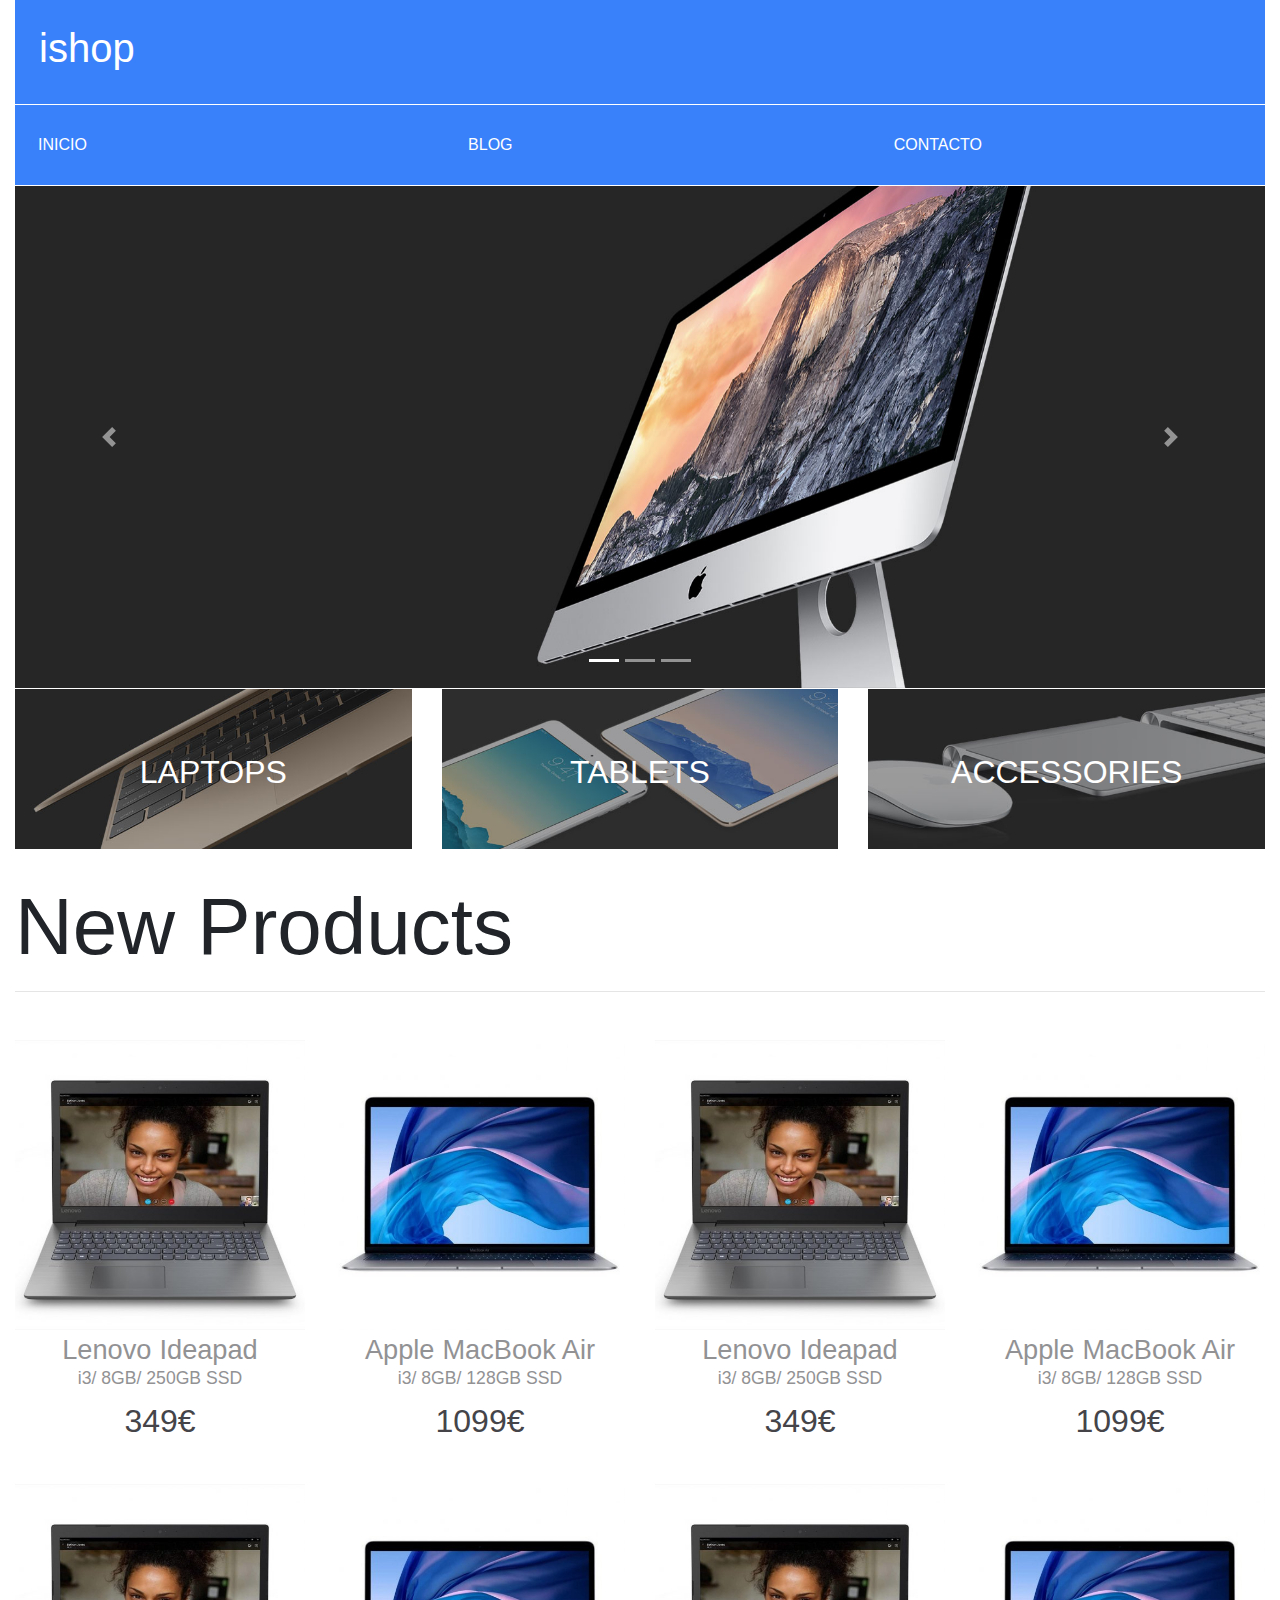
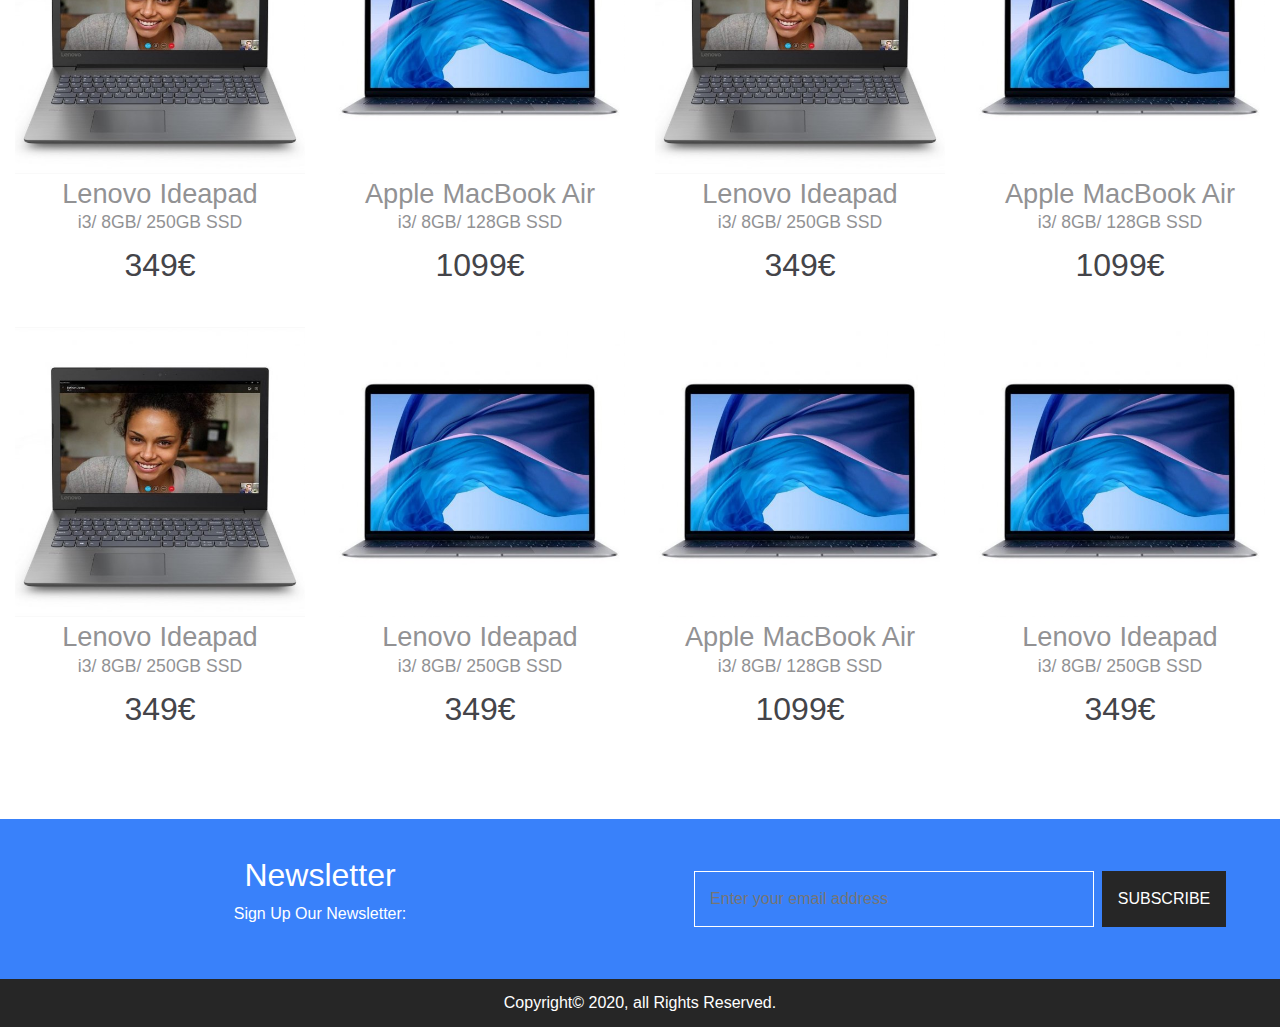
==== index.html @ cce48dfa "Añadiendo enlaces a la barra de navegación" ====
<!DOCTYPE html>
<html lang="en">
<head>
    <meta charset="UTF-8">
    <meta name="viewport" content="width=device-width, initial-scale=1.0">
    <title>Tienda Pc</title>

    <!-- CSS -->
    <link rel="stylesheet" href="css/style.css">
    <link rel="stylesheet" href="https://stackpath.bootstrapcdn.com/bootstrap/4.4.1/css/bootstrap.min.css" integrity="sha384-Vkoo8x4CGsO3+Hhxv8T/Q5PaXtkKtu6ug5TOeNV6gBiFeWPGFN9MuhOf23Q9Ifjh" crossorigin="anonymous">
</head>
<body>

      <!-- Cabecera -->
      <header class="container-fluid">

        <!-- Barra de navegación versión móvil-->
        <nav class="navbar navbar-dark bg-dark d-md-none">
          <button class="navbar-toggler" type="button" data-toggle="collapse" data-target="#navbarNavAltMarkup" aria-controls="navbarNavAltMarkup" aria-expanded="false" aria-label="Toggle navigation">
            <span class="navbar-toggler-icon"></span>
          </button>
          <div class="collapse navbar-collapse" id="navbarNavAltMarkup">
            <div class="navbar-nav">
              <a class="nav-item nav-link nav-enlaces active" href="index.html">INICIO <span class="sr-only">(current)</span></a>
              <a class="nav-item nav-link nav-enlaces" href="blog.html">BLOG</a>
              <a class="nav-item nav-link nav-enlaces" href="contacto.html">CONTACTO</a>
            </div>
          </div>
      </nav>
      <!-- Fin barra de navegación version móvil-->


      <div class="container-cabecera">
        <h1 class="txt-encabezado">ishop</h1>
      </div>

      <!-- <nav class="navbar navbar-light bg-light d-sm-none d-md-block d-lg-block"></nav> -->

      <!-- Barra de navegación -->
      <div class="container-fluid container-navEscritorio"> 
        
        <nav class="navbar-expand-md">  
          <div class="collapse navbar-collapse" id="navbarNav">
            <div class="navbar-nav container-nav-enlaces">
              <a class="nav-item nav-link nav-enlaces active" href="index.html">INICIO <span class="sr-only">(current)</span></a>
              <a class="nav-item nav-link nav-enlaces" href="blog.html">BLOG</a>
              <a class="nav-item nav-link nav-enlaces" href="contacto.html">CONTACTO</a>
            </div>
          </div>
        </nav>
           
      </div>
      <!-- Fin barra de navegación -->


      <!-- Slider -->
      <div id="carouselExampleIndicators" class="carousel slide slider" data-ride="carousel">
        <ol class="carousel-indicators">
          <li data-target="#carouselExampleIndicators" data-slide-to="0" class="active"></li>
          <li data-target="#carouselExampleIndicators" data-slide-to="1"></li>
          <li data-target="#carouselExampleIndicators" data-slide-to="2"></li>
        </ol>
        <div class="carousel-inner">
          <div class="carousel-item active">
            <img src="img/slider01.jpg" class="d-block w-100" alt="...">
          </div>
          <div class="carousel-item">
            <img src="img/slider02.jpg" class="d-block w-100" alt="...">
          </div>
          <div class="carousel-item">
            <img src="img/slider03.jpg" class="d-block w-100" alt="...">
          </div>
        </div>
        <a class="carousel-control-prev" href="#carouselExampleIndicators" role="button" data-slide="prev">
          <span class="carousel-control-prev-icon" aria-hidden="true"></span>
          <span class="sr-only">Previous</span>
        </a>
        <a class="carousel-control-next" href="#carouselExampleIndicators" role="button" data-slide="next">
          <span class="carousel-control-next-icon" aria-hidden="true"></span>
          <span class="sr-only">Next</span>
        </a>
      </div>
      <!-- Fin Slider -->

      </header>
      <!-- Fin cabecera -->
      

      <!-- Menú productos -->
      <section class="container-fluid">

        <div class="row">
          <div class="col-lg-4  slider centrar-txt">
            <img src="img/img_laptops.jpg" class="d-block w-100" alt="Laptops">
            <h2 class="menu-superior">LAPTOPS</h2>
          </div>
          <div class="col-lg-4 slider centrar-txt">
            <img src="img/img_tablets.jpg" class="d-block w-100" alt="Laptops">
            <h2 class="menu-superior">TABLETS</h2>
          </div>
          <div class="col-lg-4 slider centrar-txt">
            <img src="img/img_accessories.jpg" class="d-block w-100" alt="Laptops">
            <h2 class="menu-superior">ACCESSORIES</h2>
          </div>  
        </div>

      </section>
      <!-- Fin menú productos -->


      <!-- Cards de productos -->
      <section class="container-fluid">
        <h2 class="txt-seccion-productos">New Products</h2>
        <hr>
        
        <div id="productos" class="row"></div>
      
      </section>
      <!-- Fin cards de productos -->


      <!-- Newsletter -->
      <div class="container-fluid">
        <div class="row container-newsletter">
          <div class="col-md-6 txt-newsletter">
            <h2>Newsletter</h2>
            <p>Sign Up Our Newsletter:</p>
          </div>
          <div class="col-md-6 form-newsletter">
            <input class="input-newsletter" type="email" placeholder="   Enter your email address">
            <button class="btn-newsletter">SUBSCRIBE</button>
          </div>
        </div>
      </div>
      <!-- Fin newsletter -->


      <!-- Footer -->
      <div class="container-fluid">
        <div class="row container-footer">
          <span>Copyright© 2020, all Rights Reserved.</span>
        </div>
      </div>
      <!-- Fin footer -->


      

    <!-- JavaScript -->
    <script src="js/index.js"></script>

    <!-- Bootstrap -->
    <script src="https://code.jquery.com/jquery-3.4.1.slim.min.js" integrity="sha384-J6qa4849blE2+poT4WnyKhv5vZF5SrPo0iEjwBvKU7imGFAV0wwj1yYfoRSJoZ+n" crossorigin="anonymous"></script>
    <script src="https://cdn.jsdelivr.net/npm/popper.js@1.16.0/dist/umd/popper.min.js" integrity="sha384-Q6E9RHvbIyZFJoft+2mJbHaEWldlvI9IOYy5n3zV9zzTtmI3UksdQRVvoxMfooAo" crossorigin="anonymous"></script>
    <script src="https://stackpath.bootstrapcdn.com/bootstrap/4.4.1/js/bootstrap.min.js" integrity="sha384-wfSDF2E50Y2D1uUdj0O3uMBJnjuUD4Ih7YwaYd1iqfktj0Uod8GCExl3Og8ifwB6" crossorigin="anonymous"></script>
  

</body>
</html>
---- css/style.css ----
/* Estrellas de valoración */
/* .contenedor-star {
    display: flex;
    flex-wrap: wrap;
    width: 250px;
    height: 50px;
}

.imgStar {
    width: 50px;
    height: 50px;
} */
/* Fin estrellas de valoración */


/**********************************************************/
/**********************************************************/
/**********************************************************/
/**********************************************************/

/* Cabecera */
.container-cabecera {
    background-color: rgb(57,129,250);
    padding: 1.5rem;
}

.txt-encabezado {
    color: rgb(255, 255, 255);
}


.slider {
    margin-top: 0.10rem;
    background-size: cover;
    background-position: center;
}
/* Fin cabecera */


/* Barra navegación versión NO móvil */
.container-navEscritorio {
    display: flex;
    align-items: center;
    background-color: rgb(57,129,250);
    height: 5rem;
    margin-top: 0.05rem; 
}

.container-nav-enlaces {
    display: flex;
    justify-content: space-between;
    width: 60rem;
    
}

.nav-enlaces {
    color: rgb(255, 255, 255);
}

.nav-enlaces:hover {
    color:rgb(38,38,38);
}


/* Menu superior de productos */
.centrar-txt {
    display: flex;
    flex-direction: column;
    align-items: center;
}
.menu-superior {
    margin-top: -6rem;
    color: rgb(255, 255, 255);
    font-size: 2rem;
}

.menu-superior:hover {
    cursor: pointer;
}
/* Menu superior de productos */


/* Card producto */
.txt-seccion-productos {
    margin-top: 5rem;
    font-size: 5rem;
}
.container-producto {
    display: flex;
    flex-direction: column;
    flex-wrap: wrap;
    margin-top: 2rem;
    padding-bottom: 1rem;
}

.contenedor-info {
    display: flex;
    flex-direction: column;
    flex-wrap: wrap;
}

.contenedorMarca {
    display: flex;
    justify-content: center;
    flex-wrap: wrap;
    color: rgb(146,146,148);
    font-size: 1.7rem;
    height: 2.2rem;
}

.contenedorProcesador {
    display: flex;
    justify-content: center;
    color: rgb(146,146,148);
    flex-wrap: wrap;
    font-size: 1.1rem;
    height: 2rem;
}  

.marca {
    margin-right: 0.5rem;
}

.precio {
    display: flex;
    justify-content: center;
    color: rgb(68, 68, 73);
    font-size: 2rem;
    height: 1.4rem;
}
/* Fin card producto */


/* Newsletter */
.container-newsletter {
    display: flex;
    margin-top: 5rem;
    align-items: center;
    color: rgb(255, 255, 255);
    background-color: rgb(57,129,250);
    height: 10rem;
}

.txt-newsletter {
    display: flex;
    flex-direction: column;
    align-items: center;
}

.form-newsletter {
    display: flex;
    justify-content: center;
}

.input-newsletter {
    border-style: none;
    border: 1px solid rgb(255, 255, 255);
    background-color: rgb(57,129,250);
    width: 25rem;
}

.btn-newsletter {
    border-style: none;
    background-color: rgb(38,38,38);
    color: rgb(255, 255, 255);
    padding: 1rem;
    margin-left: 0.5rem;
}
/* Fin newsletter */


/* Footer */
.container-footer {
    display: flex;
    justify-content: center;
    align-items: center;
    background-color: rgb(38,38,38);
    color: rgb(255, 255, 255);
    height: 3rem;
}
/* Fin footer */


/*********************************************/
/*********************************************/
            /* PÁGINA BLOG */
/*********************************************/
/*********************************************/

/* Cards entradas de blog */
.card-entrada {
    display: flex;
    flex-direction: column;
    padding-top: 2rem;
    padding-bottom: 1rem;
    margin-top: 4rem;
    align-items: center;

}

.card-entrada:hover, .container-producto:hover{
    border: 1px solid rgb(146,146,148);
    box-shadow: 3px 3px 5px 6px rgb(146,146,148);
    cursor: pointer;
}  
/* Fin cards entradas de blog */


.txt-seccion-entrada {
    margin-top: 5rem;
    font-size: 5rem;
}

.linea-entrada {
    height: 0.15rem;
    width: 10rem;
    background-color: rgb(57,129,250);
}

.info-entrada {
    display: flex;
    flex-direction: column;
    align-items: center;
}

.titulo-entrada {
    font-size: xx-large;
}

.fecha-entrada {
    color: rgb(57,129,250);
}

.descripcion-entrada {
    text-align: justify;
}

.enlace-entrada {
    color: rgb(141, 43, 18);
}



/*********************************************/
/*********************************************/
            /* PÁGINA CONTACTO */
/*********************************************/
/*********************************************/

/* Formulario */
.titulo-form {
    color: rgb(255, 255, 255);
}

.container-form {
    display: flex;
    justify-content: center;
}
.formulario-entrada {
    display: flex;
    flex-direction: column;
    justify-content: center;
    margin-top: 5rem;
    background-color: rgb(38,38,38);
    padding: 4rem;Fin formulario
}

.fname {
    height: 4rem;
}

.flastname {
    height: 4rem;
    margin-top: 1rem;
    margin-bottom: 1rem;
}

.femail {
    height: 4rem;
}

.fcom {
    height: 12rem;
    margin-top: 1rem;
    margin-bottom: 1rem;
}

.btn-enviar {
    height: 4rem;
}

.btn-enviar:hover {
    color: rgb(57,129,250);
}

/* Fin formulario */
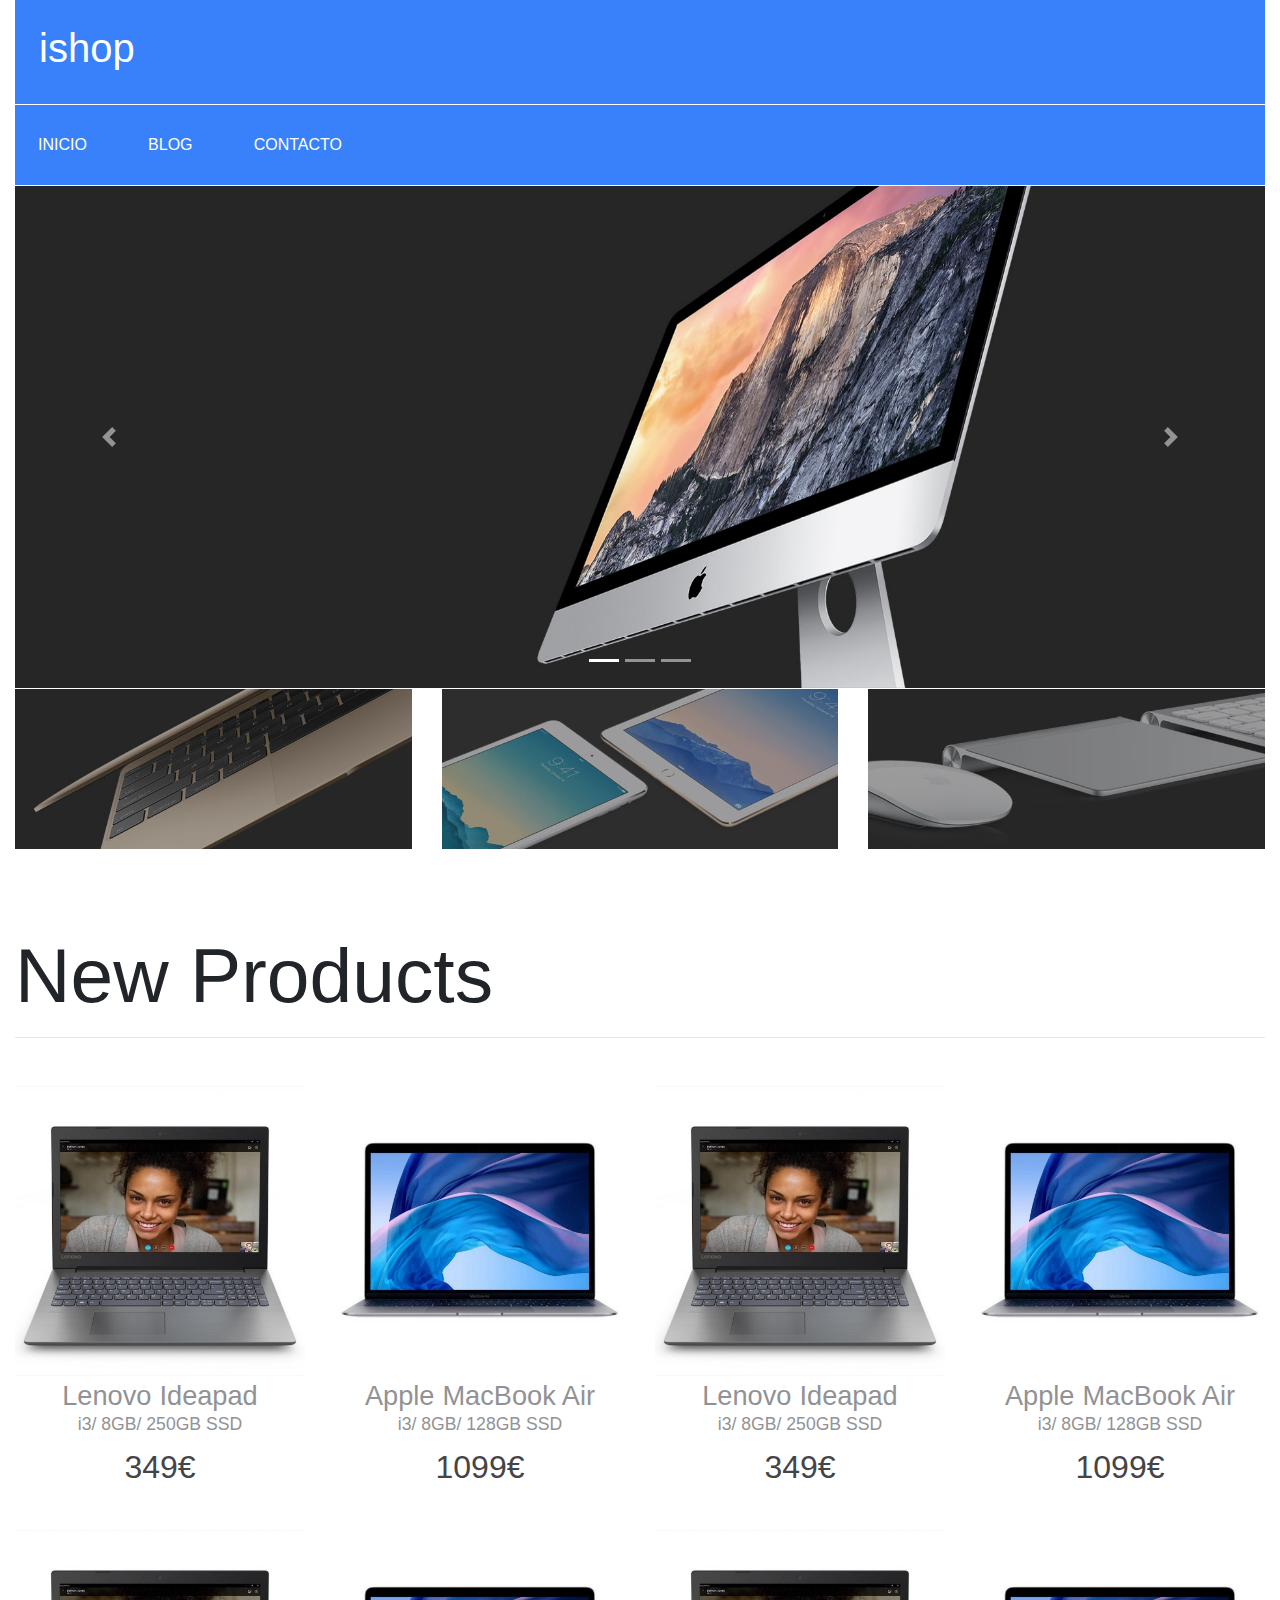
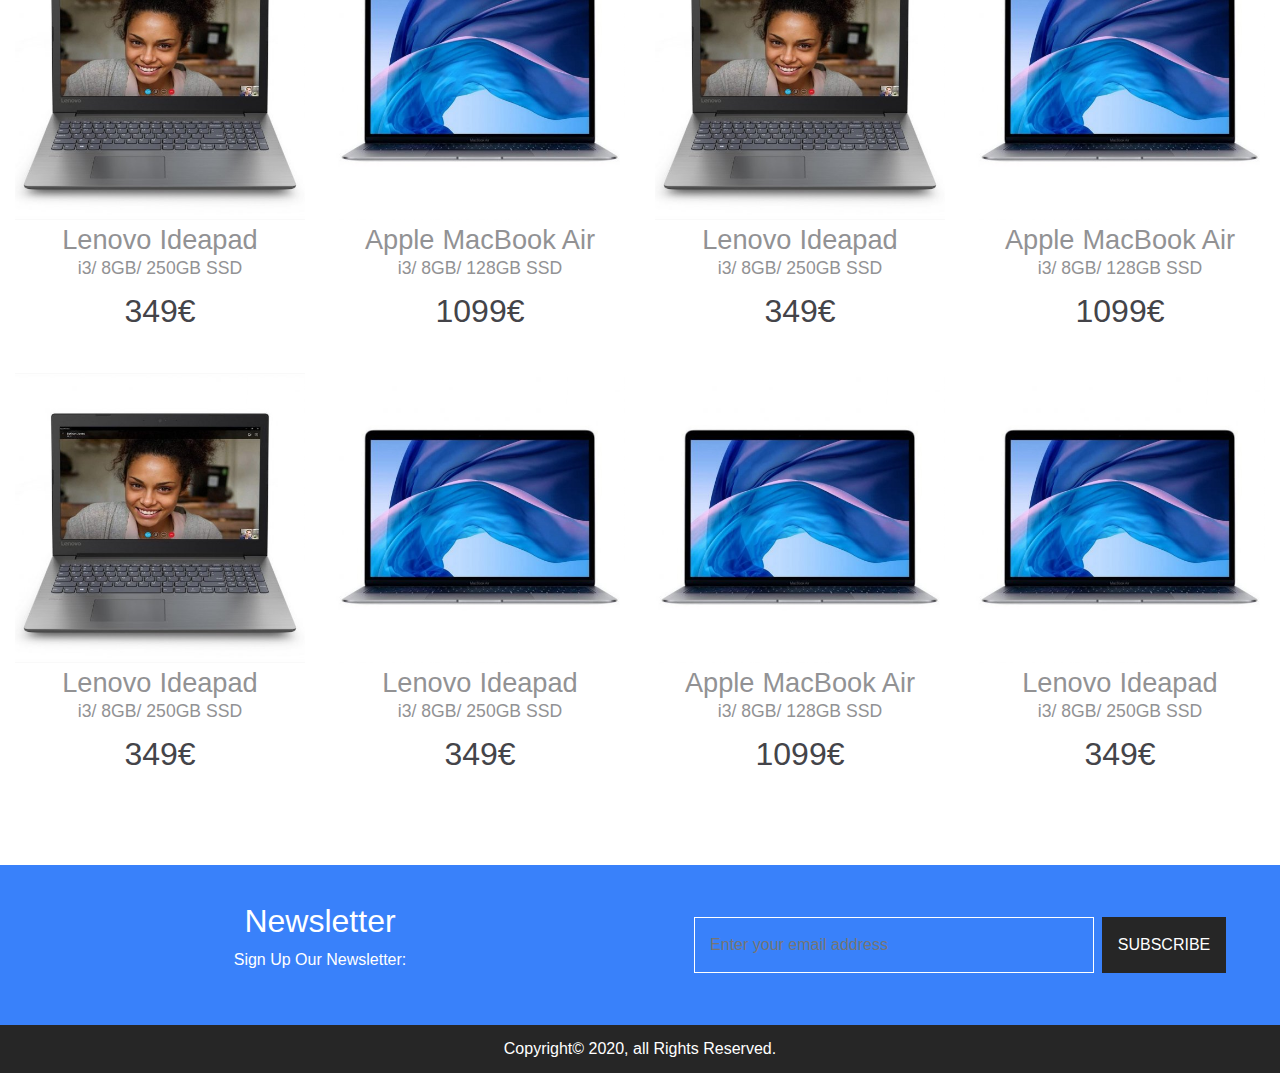
==== commit e4257d2d: "Generando sistema de puntuación por estrellaPuntuación productos, eliminados archivos de pruebas" ====
--- a/index.html
+++ b/index.html
@@ -6,8 +6,9 @@
     <title>Tienda Pc</title>
 
     <!-- CSS -->
-    <link rel="stylesheet" href="css/style.css">
     <link rel="stylesheet" href="https://stackpath.bootstrapcdn.com/bootstrap/4.4.1/css/bootstrap.min.css" integrity="sha384-Vkoo8x4CGsO3+Hhxv8T/Q5PaXtkKtu6ug5TOeNV6gBiFeWPGFN9MuhOf23Q9Ifjh" crossorigin="anonymous">
+    <link rel="stylesheet" href="css/style.css">  
+
 </head>
 <body>
 
@@ -92,15 +93,15 @@
         <div class="row">
           <div class="col-lg-4  slider centrar-txt">
             <img src="img/img_laptops.jpg" class="d-block w-100" alt="Laptops">
-            <h2 class="menu-superior">LAPTOPS</h2>
+            <!-- <h2 class="menu-superior">LAPTOPS</h2> -->
           </div>
           <div class="col-lg-4 slider centrar-txt">
             <img src="img/img_tablets.jpg" class="d-block w-100" alt="Laptops">
-            <h2 class="menu-superior">TABLETS</h2>
+            <!-- <h2 class="menu-superior">TABLETS</h2> -->
           </div>
           <div class="col-lg-4 slider centrar-txt">
             <img src="img/img_accessories.jpg" class="d-block w-100" alt="Laptops">
-            <h2 class="menu-superior">ACCESSORIES</h2>
+            <!-- <h2 class="menu-superior">ACCESSORIES</h2> -->
           </div>  
         </div>
 
--- a/css/style.css
+++ b/css/style.css
@@ -38,6 +38,8 @@
 
 
 /* Barra navegación versión NO móvil */
+.nav-fixed{position:fixed;}
+
 .container-navEscritorio {
     display: flex;
     align-items: center;
@@ -49,8 +51,8 @@
 .container-nav-enlaces {
     display: flex;
     justify-content: space-between;
-    width: 60rem;
-    
+    height: 100%;
+    width: 20rem; 
 }
 
 .nav-enlaces {
@@ -83,7 +85,7 @@
 /* Card producto */
 .txt-seccion-productos {
     margin-top: 5rem;
-    font-size: 5rem;
+    font-size: 6vw;
 }
 .container-producto {
     display: flex;
@@ -179,6 +181,46 @@
     height: 3rem;
 }
 /* Fin footer */
+
+
+/*Estrellas valoración*/
+#form {
+    width: 250px;
+    margin: 0 auto;
+    height: 50px;
+  }
+  
+  #form p {
+    text-align: center;
+  }
+  
+  #form label {
+    font-size: 20px;
+  }
+  
+  input[type="radio"] {
+    display: none;
+  }
+  
+  label {
+    color: grey;
+  }
+  
+  .clasificacion {
+    direction: rtl;
+    unicode-bidi: bidi-override;
+  }
+  
+  label:hover,
+  label:hover ~ label {
+    color: orange;
+  }
+  
+  input[type="radio"]:checked ~ label {
+    color: orange;
+  }
+
+/*Fin estrellas valoración*/
 
 
 /*********************************************/
@@ -208,7 +250,7 @@
 
 .txt-seccion-entrada {
     margin-top: 5rem;
-    font-size: 5rem;
+    font-size: 6vw;
 }
 
 .linea-entrada {
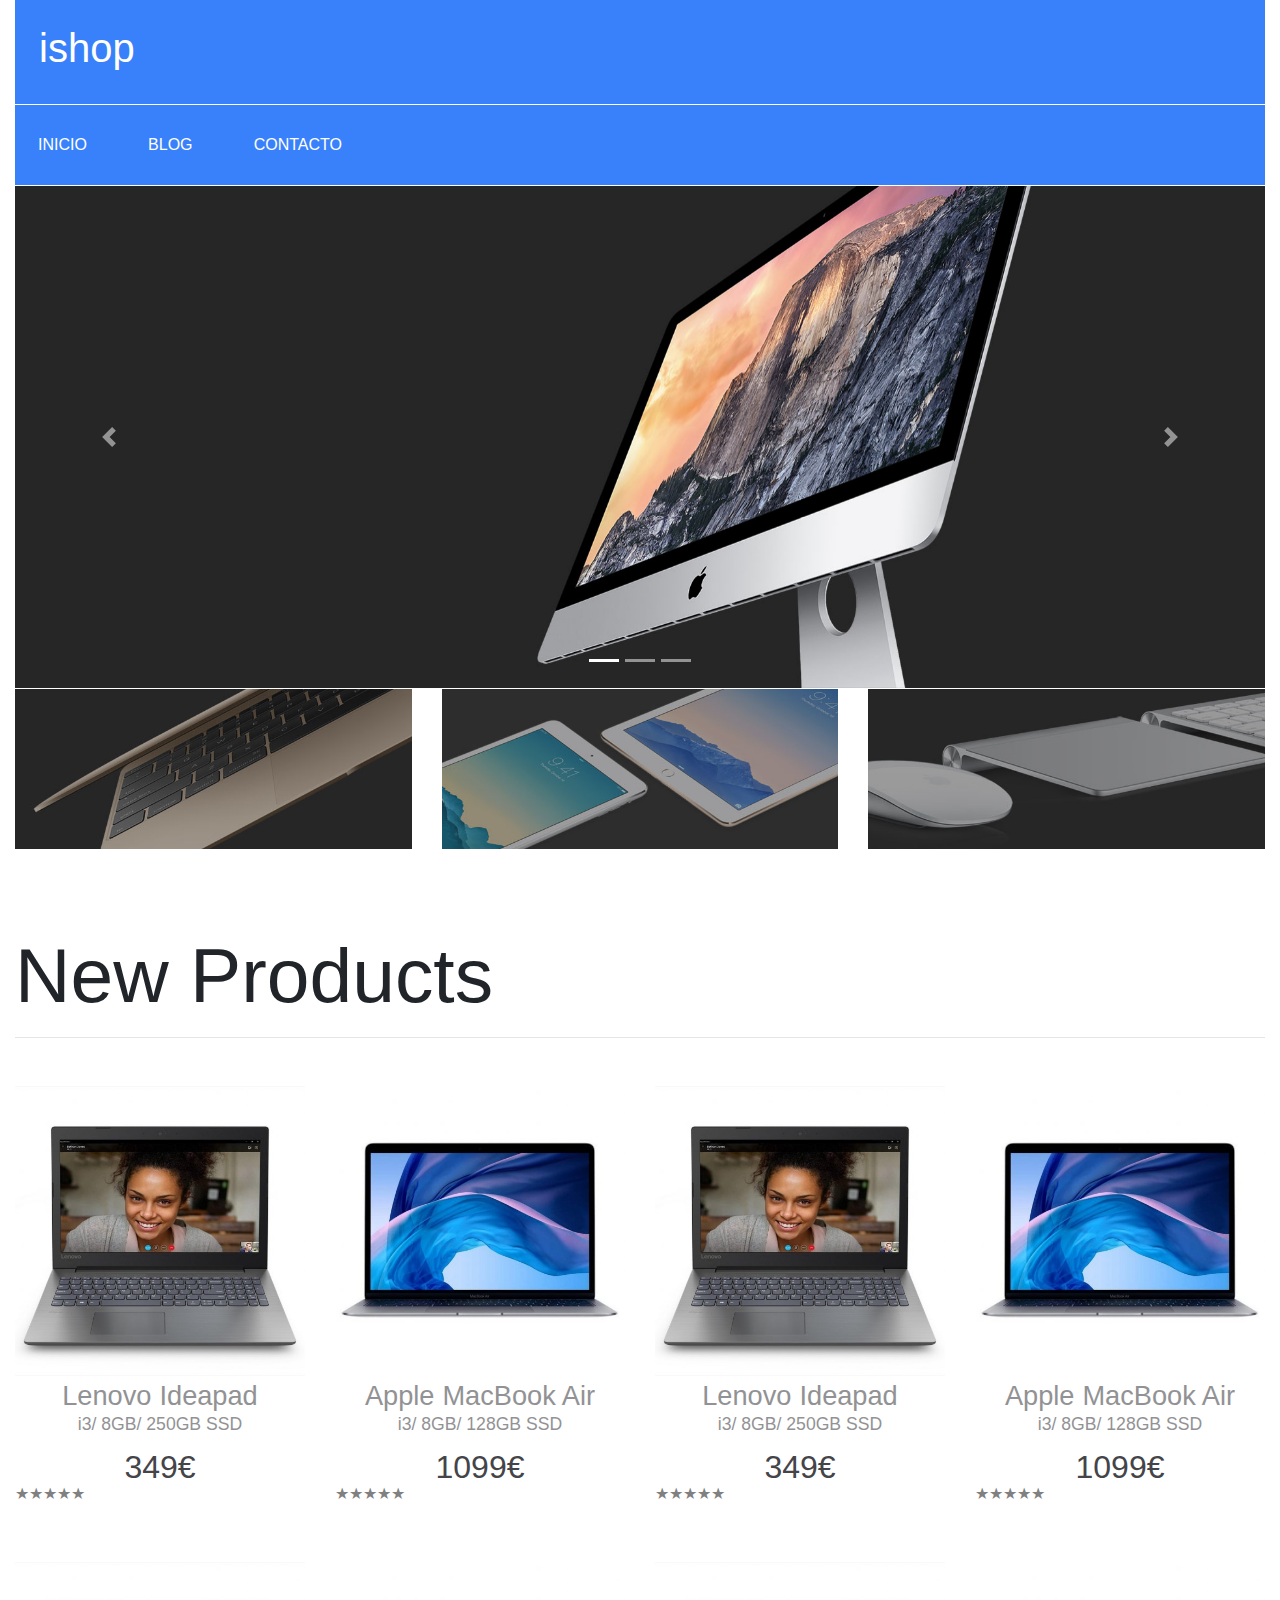
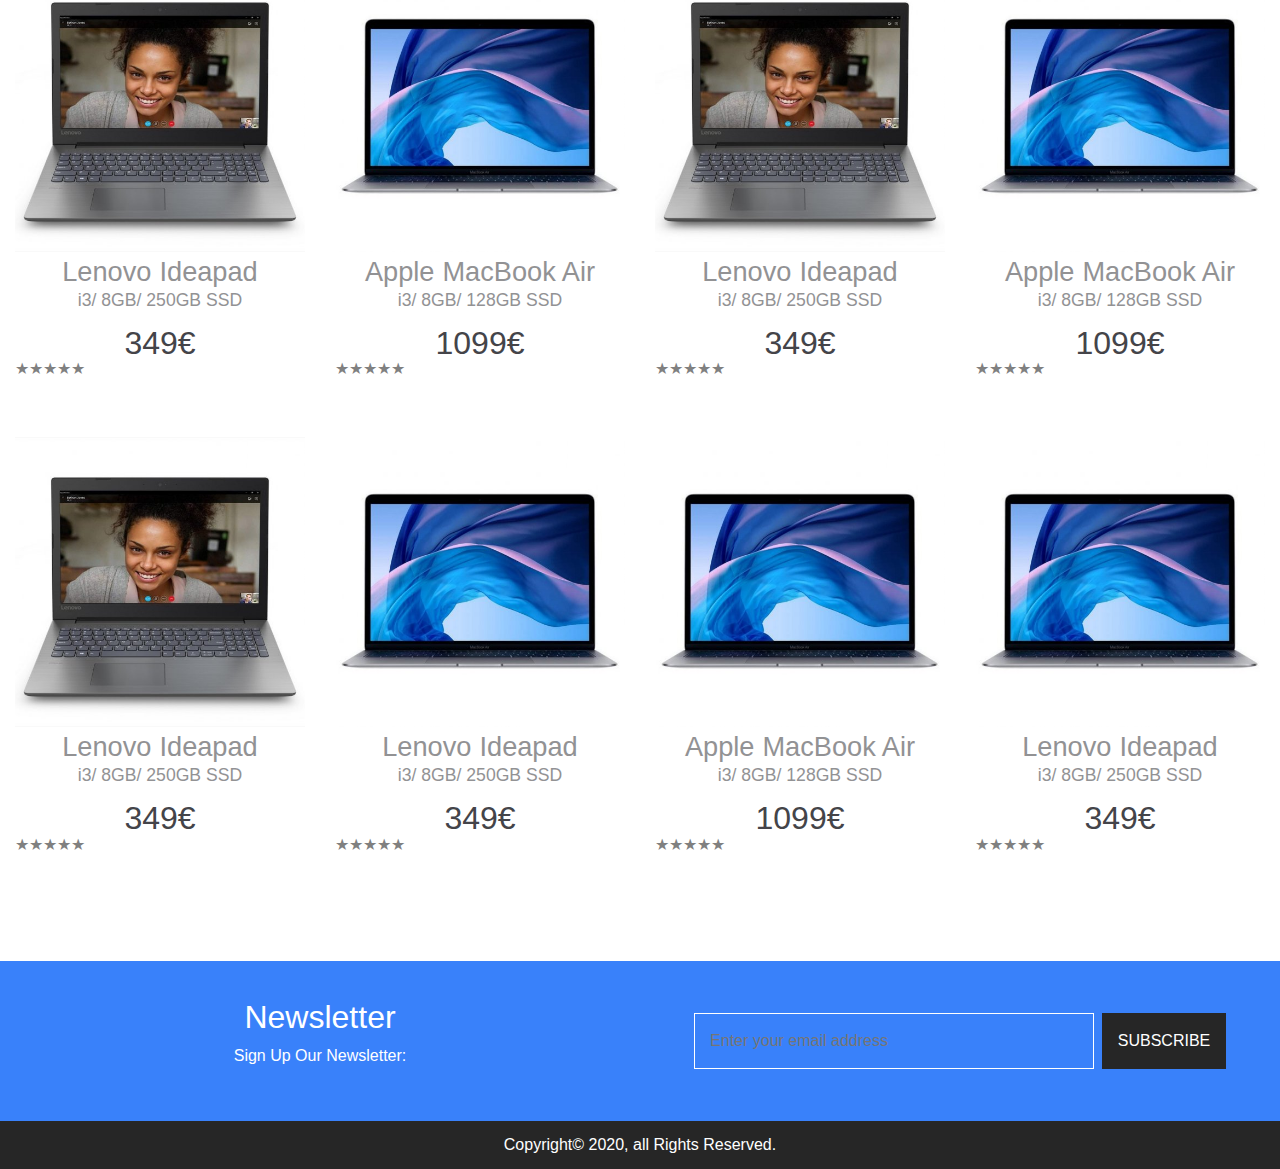
==== commit ee39ef26: "Cogiendo valor valoración producto" ====
--- a/index.html
+++ b/index.html
@@ -114,7 +114,9 @@
         <h2 class="txt-seccion-productos">New Products</h2>
         <hr>
         
-        <div id="productos" class="row"></div>
+        <div id="productos" class="row">
+          
+        </div>
       
       </section>
       <!-- Fin cards de productos -->
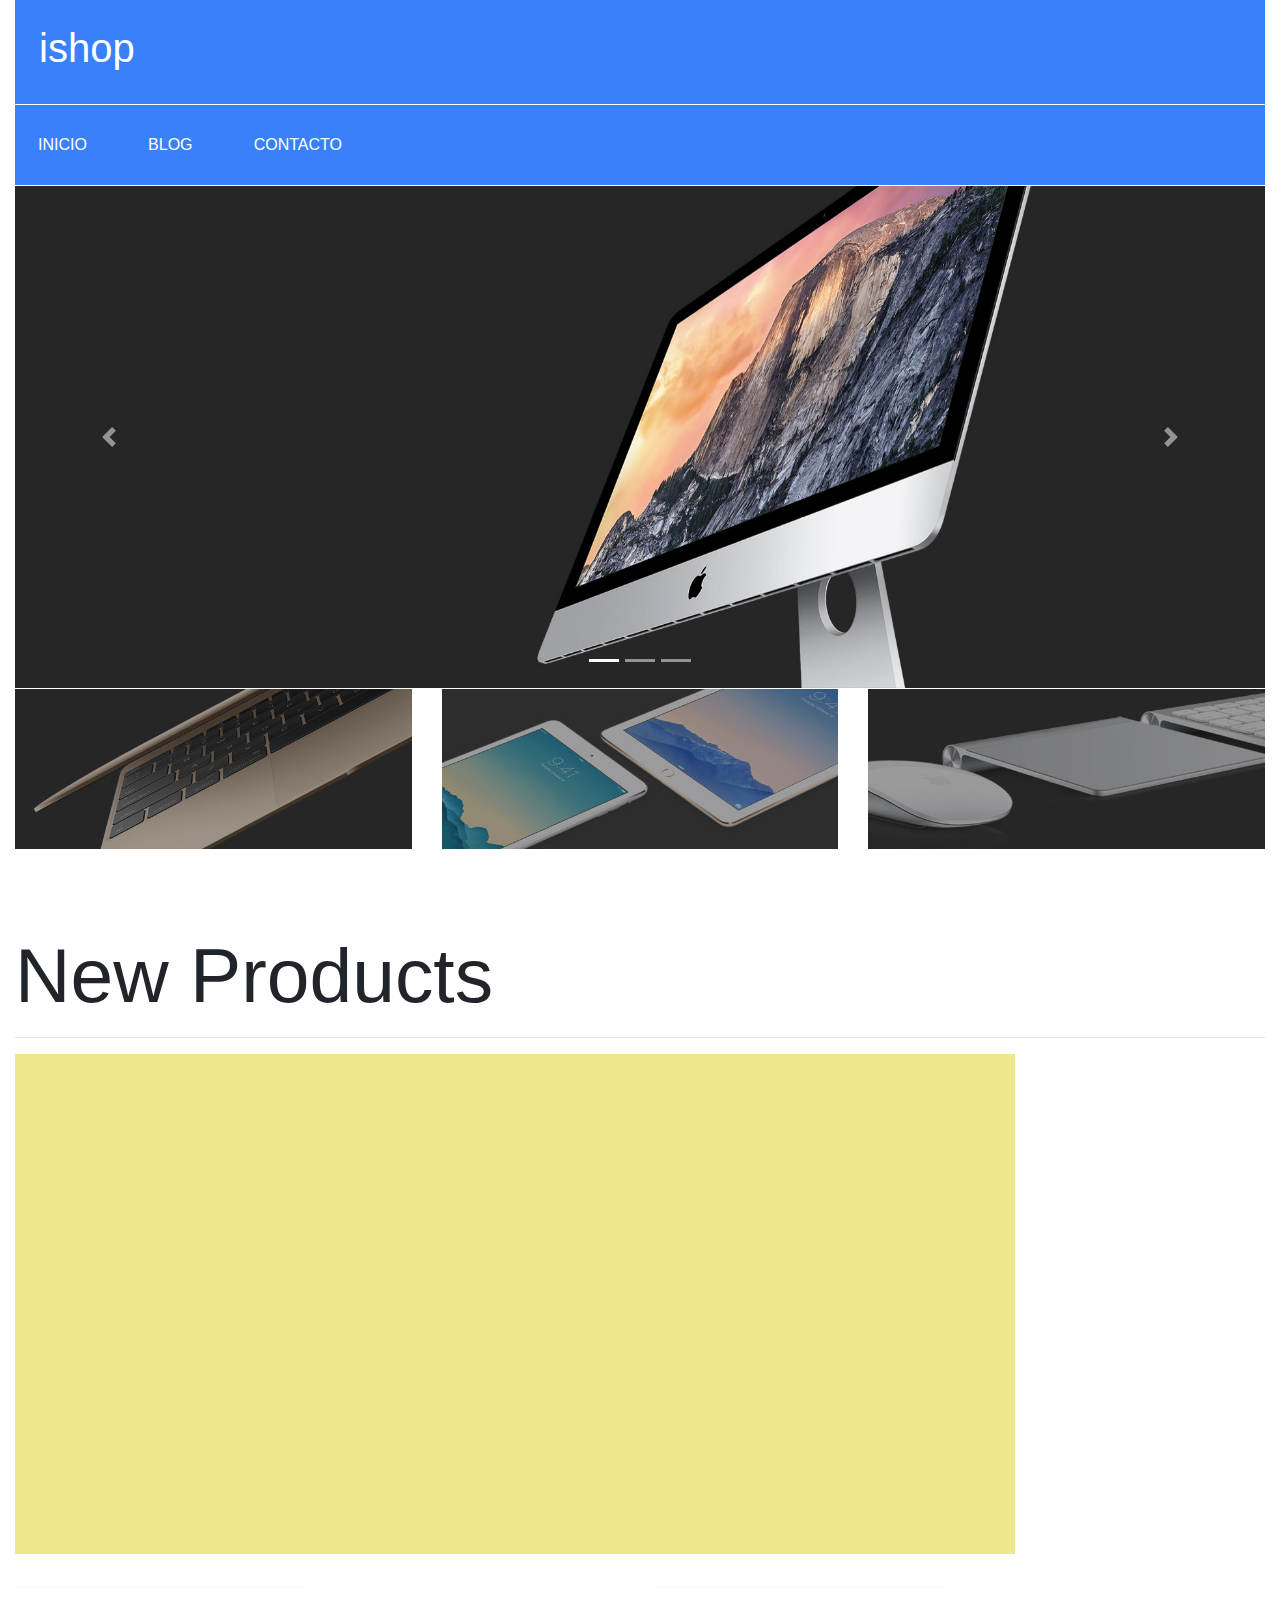
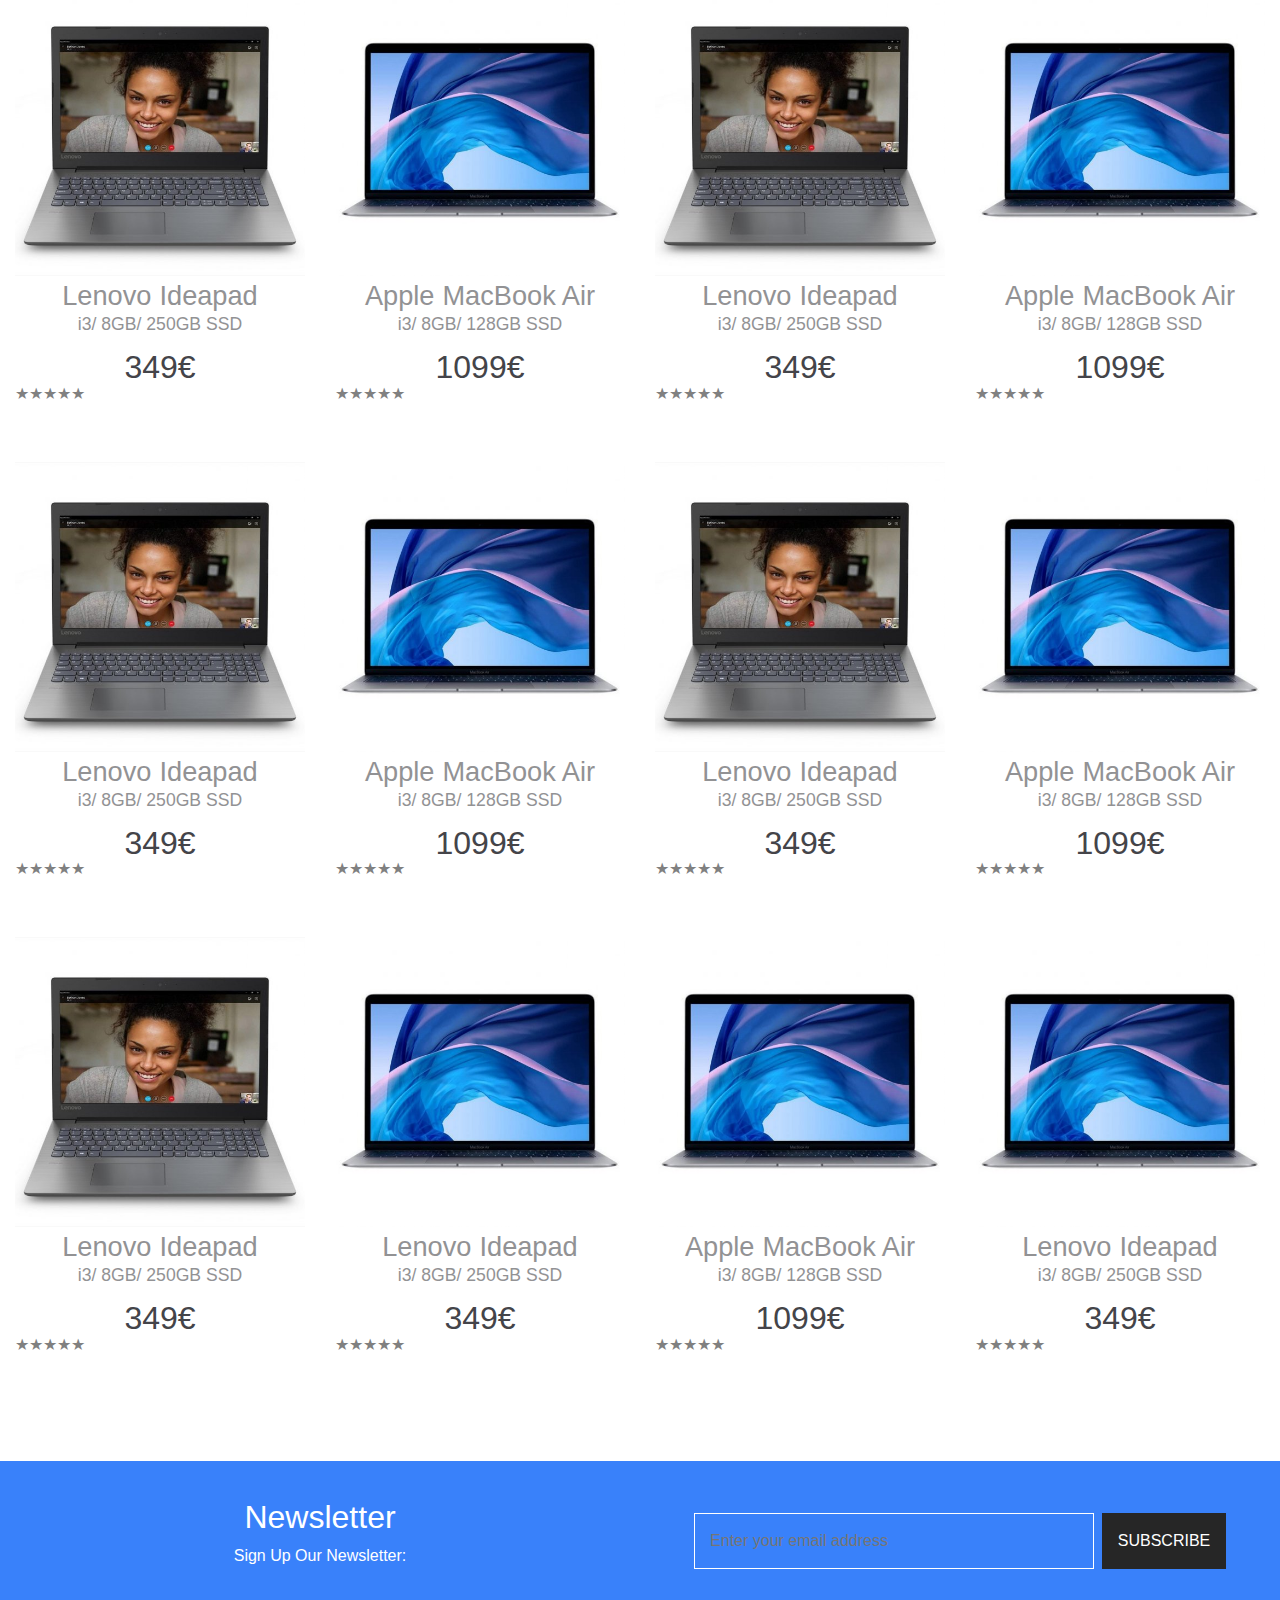
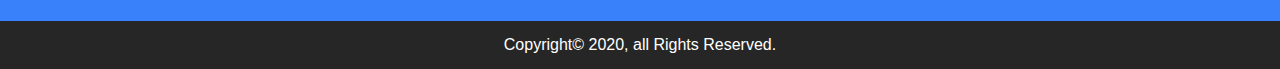
==== commit a5bbccf2: "Desarrollando funcionalidad drag and drop en productos" ====
--- a/index.html
+++ b/index.html
@@ -113,6 +113,8 @@
       <section class="container-fluid">
         <h2 class="txt-seccion-productos">New Products</h2>
         <hr>
+
+        <div class="carrito"></div>
         
         <div id="productos" class="row">
           
--- a/css/style.css
+++ b/css/style.css
@@ -207,7 +207,7 @@
   }
   
   .clasificacion {
-    direction: rtl;
+    direction: initial;
     unicode-bidi: bidi-override;
   }
   
@@ -304,7 +304,7 @@
     justify-content: center;
     margin-top: 5rem;
     background-color: rgb(38,38,38);
-    padding: 4rem;Fin formulario
+    padding: 4rem;
 }
 
 .fname {
@@ -337,3 +337,21 @@
 
 /* Fin formulario */
 
+
+
+
+
+
+
+.carrito{
+    display: flex;
+    width: 1000px;
+    height:500px;
+    background-color: khaki;
+}
+
+.over{
+    box-shadow: 0px 0px 10px 3px rgba(0, 0, 0, 0.4);
+    -webkit-transform: scale(1.1);
+}
+
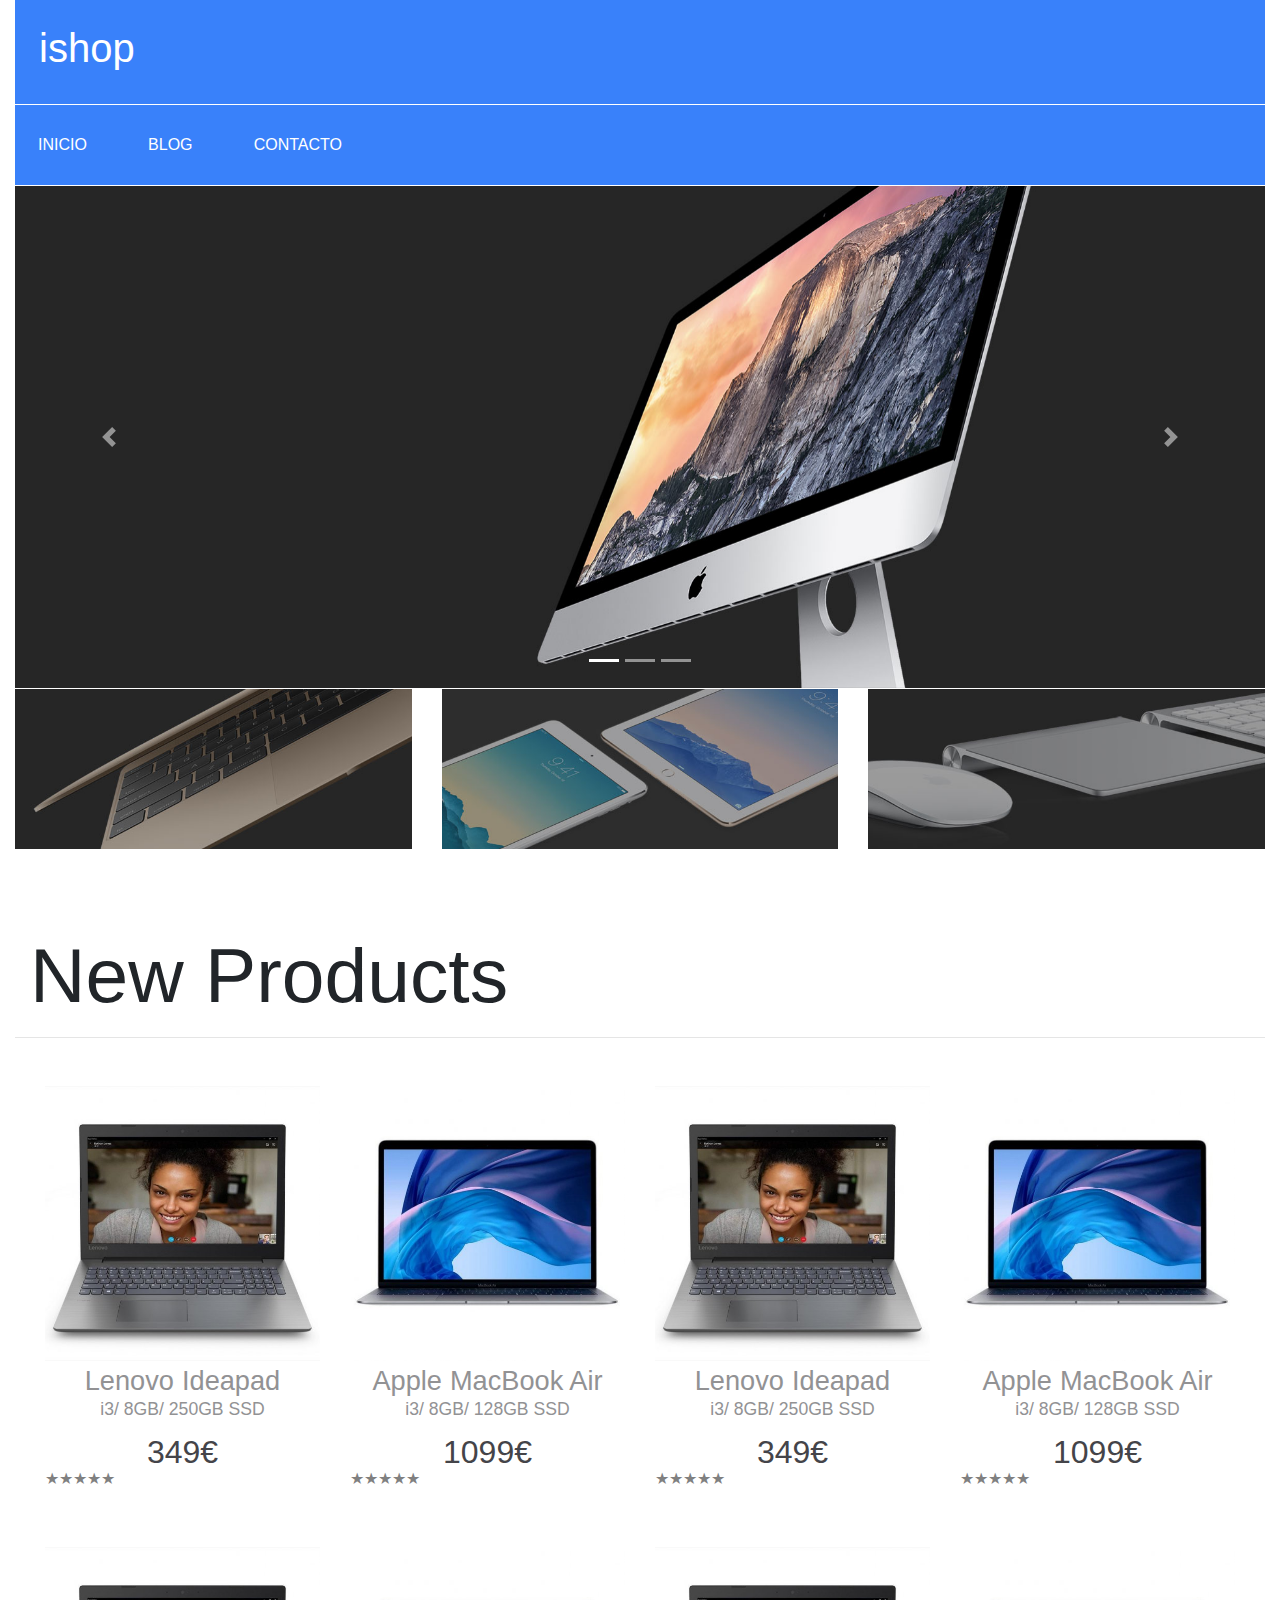
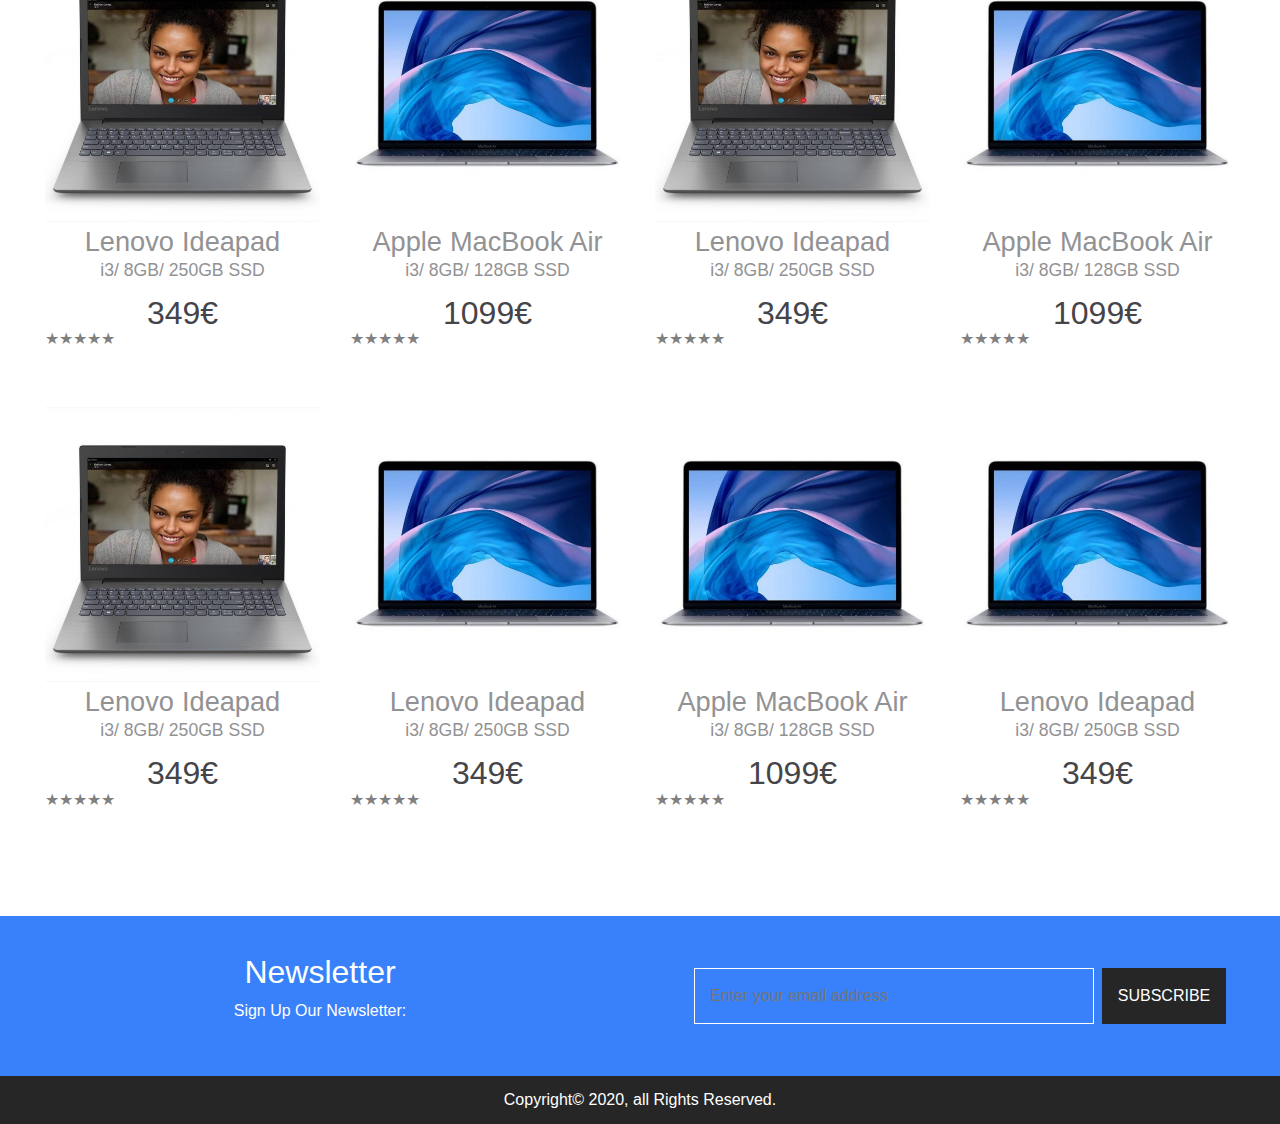
==== commit 61c354e7: "Se deja comentada y anulada funcionalidad drag and drop" ====
--- a/index.html
+++ b/index.html
@@ -110,15 +110,34 @@
 
 
       <!-- Cards de productos -->
-      <section class="container-fluid">
-        <h2 class="txt-seccion-productos">New Products</h2>
+      <section class="container-fluid seccion-productos">
+        <!-- <h2 class="txt-seccion-productos">New Products</h2>
         <hr>
 
         <div class="carrito"></div>
         
         <div id="productos" class="row">
           
-        </div>
+        </div> -->
+
+        <!-- <div class="row fondo"> -->
+
+          <!-- <div class="compra col-12">Compra
+            <div id="oculto"></div>
+          </div> -->
+
+          <h2 class="txt-seccion-productos col-12">New Products</h2>
+          <hr>
+
+          <div id="productos" class="contenedor-productos row col-12"></div>
+
+          <!-- <div id="desglose" class="desglose col-2"> -->
+            
+          </div>
+        <!-- </div> -->
+          
+        
+        
       
       </section>
       <!-- Fin cards de productos -->
--- a/css/style.css
+++ b/css/style.css
@@ -80,6 +80,44 @@
     cursor: pointer;
 }
 /* Menu superior de productos */
+
+
+
+/*contenido productos*/
+.contenedor-productos {
+    margin: 0;
+    display: flex;
+}
+
+.fondo{
+    display: flex;
+    flex-direction: row;
+}
+
+.row {
+    /* margin: 0; */
+}
+
+.compra {
+    height: 5rem;
+}
+
+.desglose{
+    padding: 0;
+    display: flex;
+    height:60rem;
+}
+
+#oculto{
+    visibility: hidden;
+}
+
+/* .over{
+    box-shadow: 0px 0px 10px 3px rgba(0, 0, 0, 0.4);
+    -webkit-transform: scale(1.1);
+}
+ */
+
 
 
 /* Card producto */
@@ -343,15 +381,5 @@
 
 
 
-.carrito{
-    display: flex;
-    width: 1000px;
-    height:500px;
-    background-color: khaki;
-}
-
-.over{
-    box-shadow: 0px 0px 10px 3px rgba(0, 0, 0, 0.4);
-    -webkit-transform: scale(1.1);
-}
-
+
+
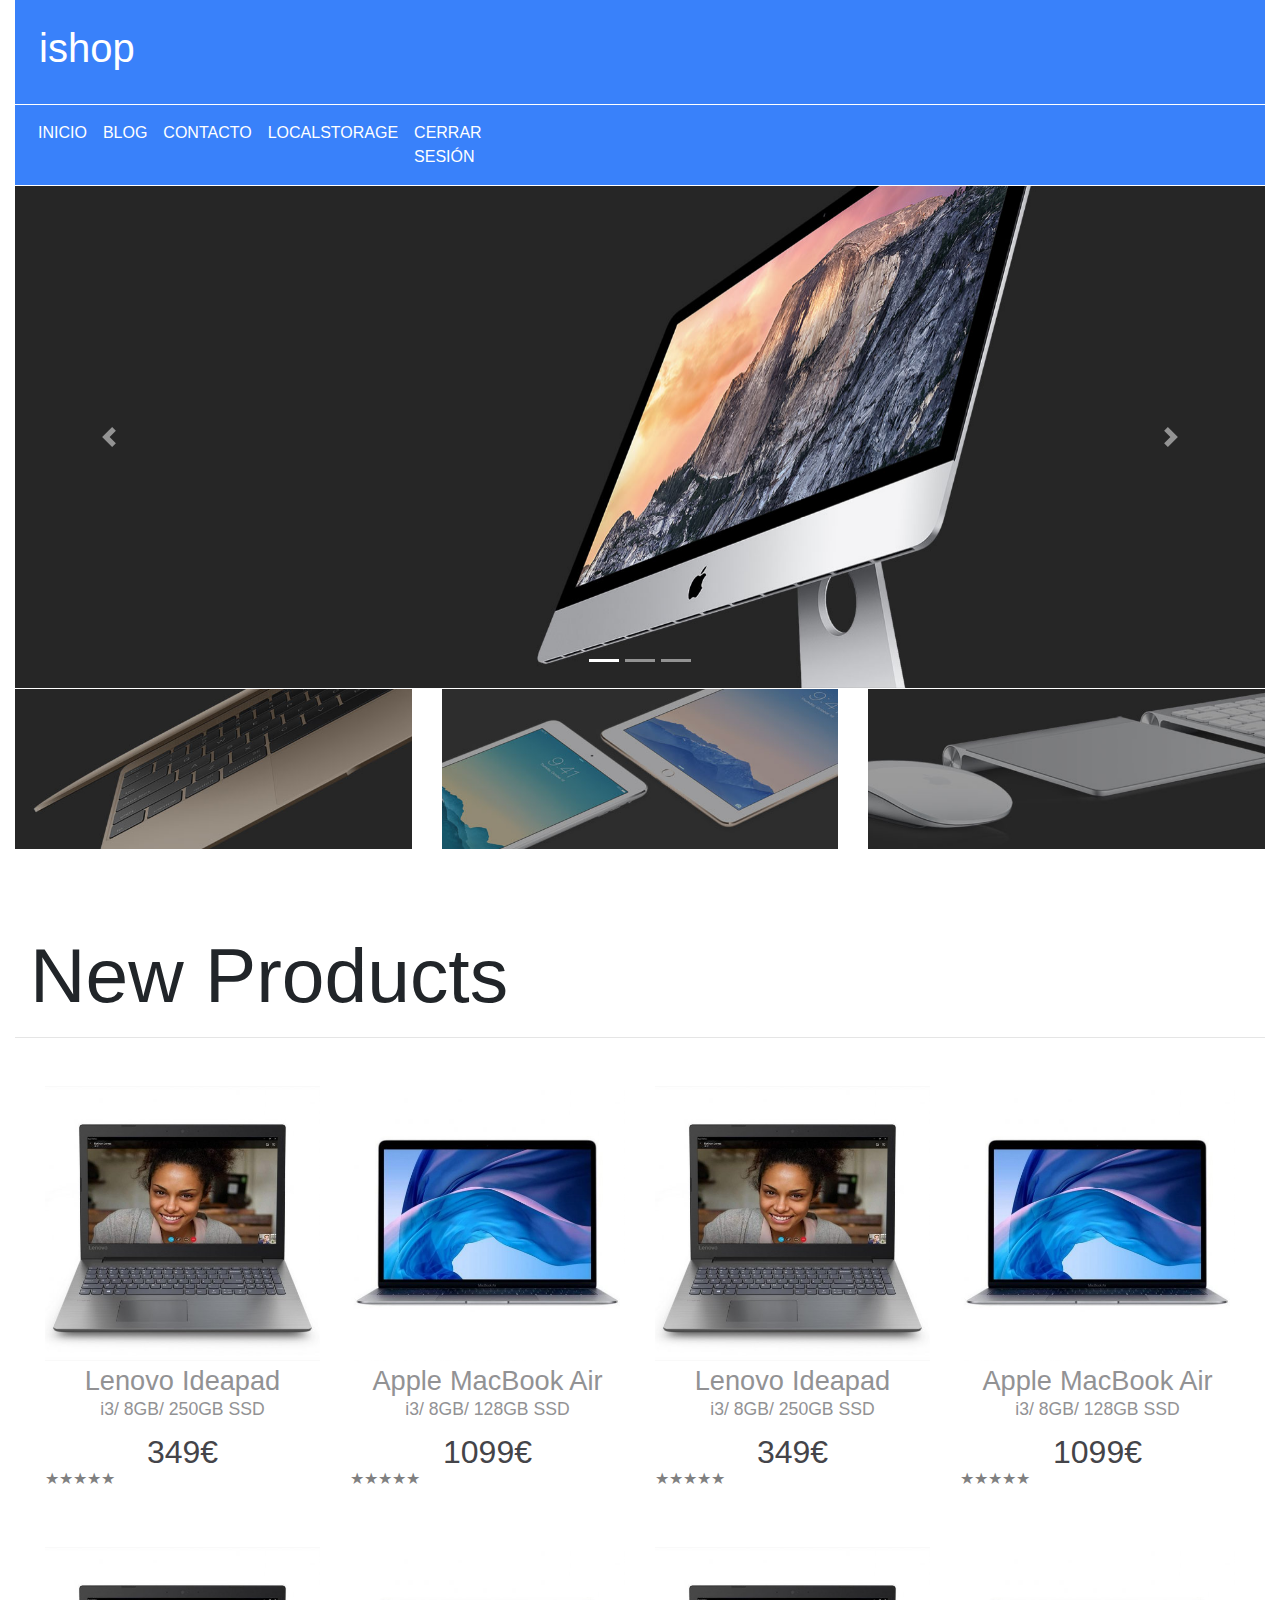
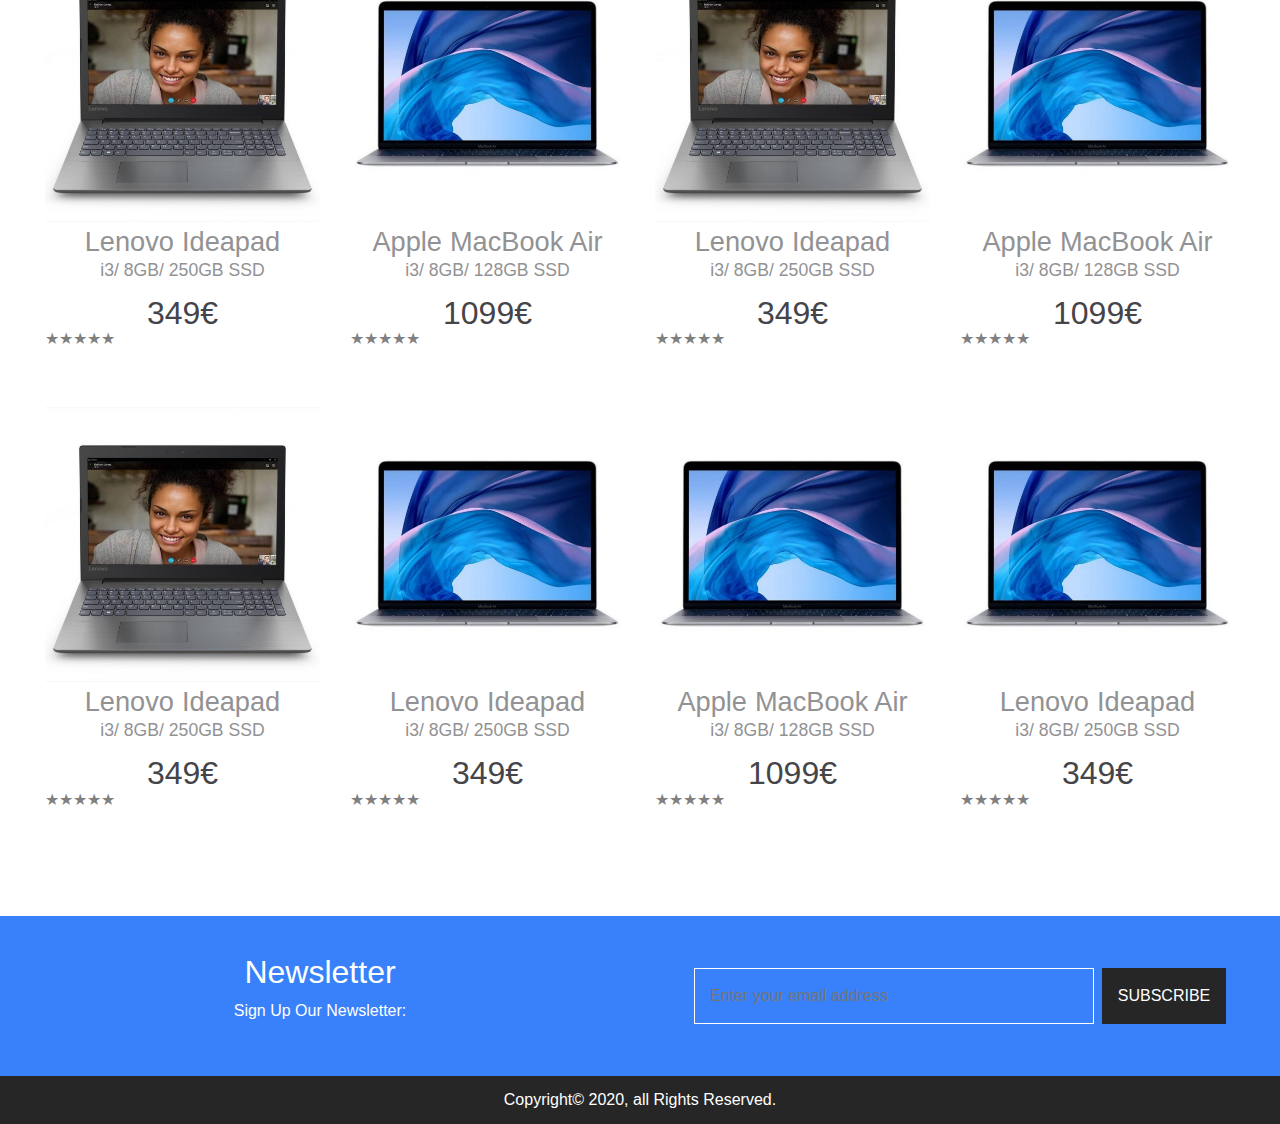
==== commit cccdd53c: "Se añade funcionalidad de login" ====
--- a/index.html
+++ b/index.html
@@ -25,6 +25,9 @@
               <a class="nav-item nav-link nav-enlaces active" href="index.html">INICIO <span class="sr-only">(current)</span></a>
               <a class="nav-item nav-link nav-enlaces" href="blog.html">BLOG</a>
               <a class="nav-item nav-link nav-enlaces" href="contacto.html">CONTACTO</a>
+              <a class="nav-item nav-link nav-enlaces" href="#">LOCALSTORAGE</a>
+              <div id="usernav"></div>
+              <a class="nav-item nav-link nav-enlaces" id="close" href="#">CERRAR SESIÓN</a>
             </div>
           </div>
       </nav>
@@ -46,6 +49,9 @@
               <a class="nav-item nav-link nav-enlaces active" href="index.html">INICIO <span class="sr-only">(current)</span></a>
               <a class="nav-item nav-link nav-enlaces" href="blog.html">BLOG</a>
               <a class="nav-item nav-link nav-enlaces" href="contacto.html">CONTACTO</a>
+              <a class="nav-item nav-link nav-enlaces" href="#">LOCALSTORAGE</a>
+              <div id="usernav"></div>
+              <a class="nav-item nav-link nav-enlaces" id="close" href="#">CERRAR SESIÓN</a>
             </div>
           </div>
         </nav>
@@ -172,6 +178,7 @@
 
     <!-- JavaScript -->
     <script src="js/index.js"></script>
+    <script src="js/nav.js"></script>
 
     <!-- Bootstrap -->
     <script src="https://code.jquery.com/jquery-3.4.1.slim.min.js" integrity="sha384-J6qa4849blE2+poT4WnyKhv5vZF5SrPo0iEjwBvKU7imGFAV0wwj1yYfoRSJoZ+n" crossorigin="anonymous"></script>
--- a/css/style.css
+++ b/css/style.css
@@ -376,10 +376,32 @@
 /* Fin formulario */
 
 
-
-
-
-
-
-
-
+/*********************************************/
+/*********************************************/
+            /* PÁGINA LOGIN */
+/*********************************************/
+/*********************************************/
+.formulario {
+    height: 25rem;
+    padding-top: 12rem;
+    padding-bottom: 25rem;
+}
+.form {
+    width: 100%;
+    max-width: 330px;
+    padding: 15px;
+    margin: auto;
+    text-align: center;
+}
+
+.form input.form-control {
+    margin: 10px 0px;
+}
+
+.img-login {
+    width: 12rem;
+    
+}
+
+
+
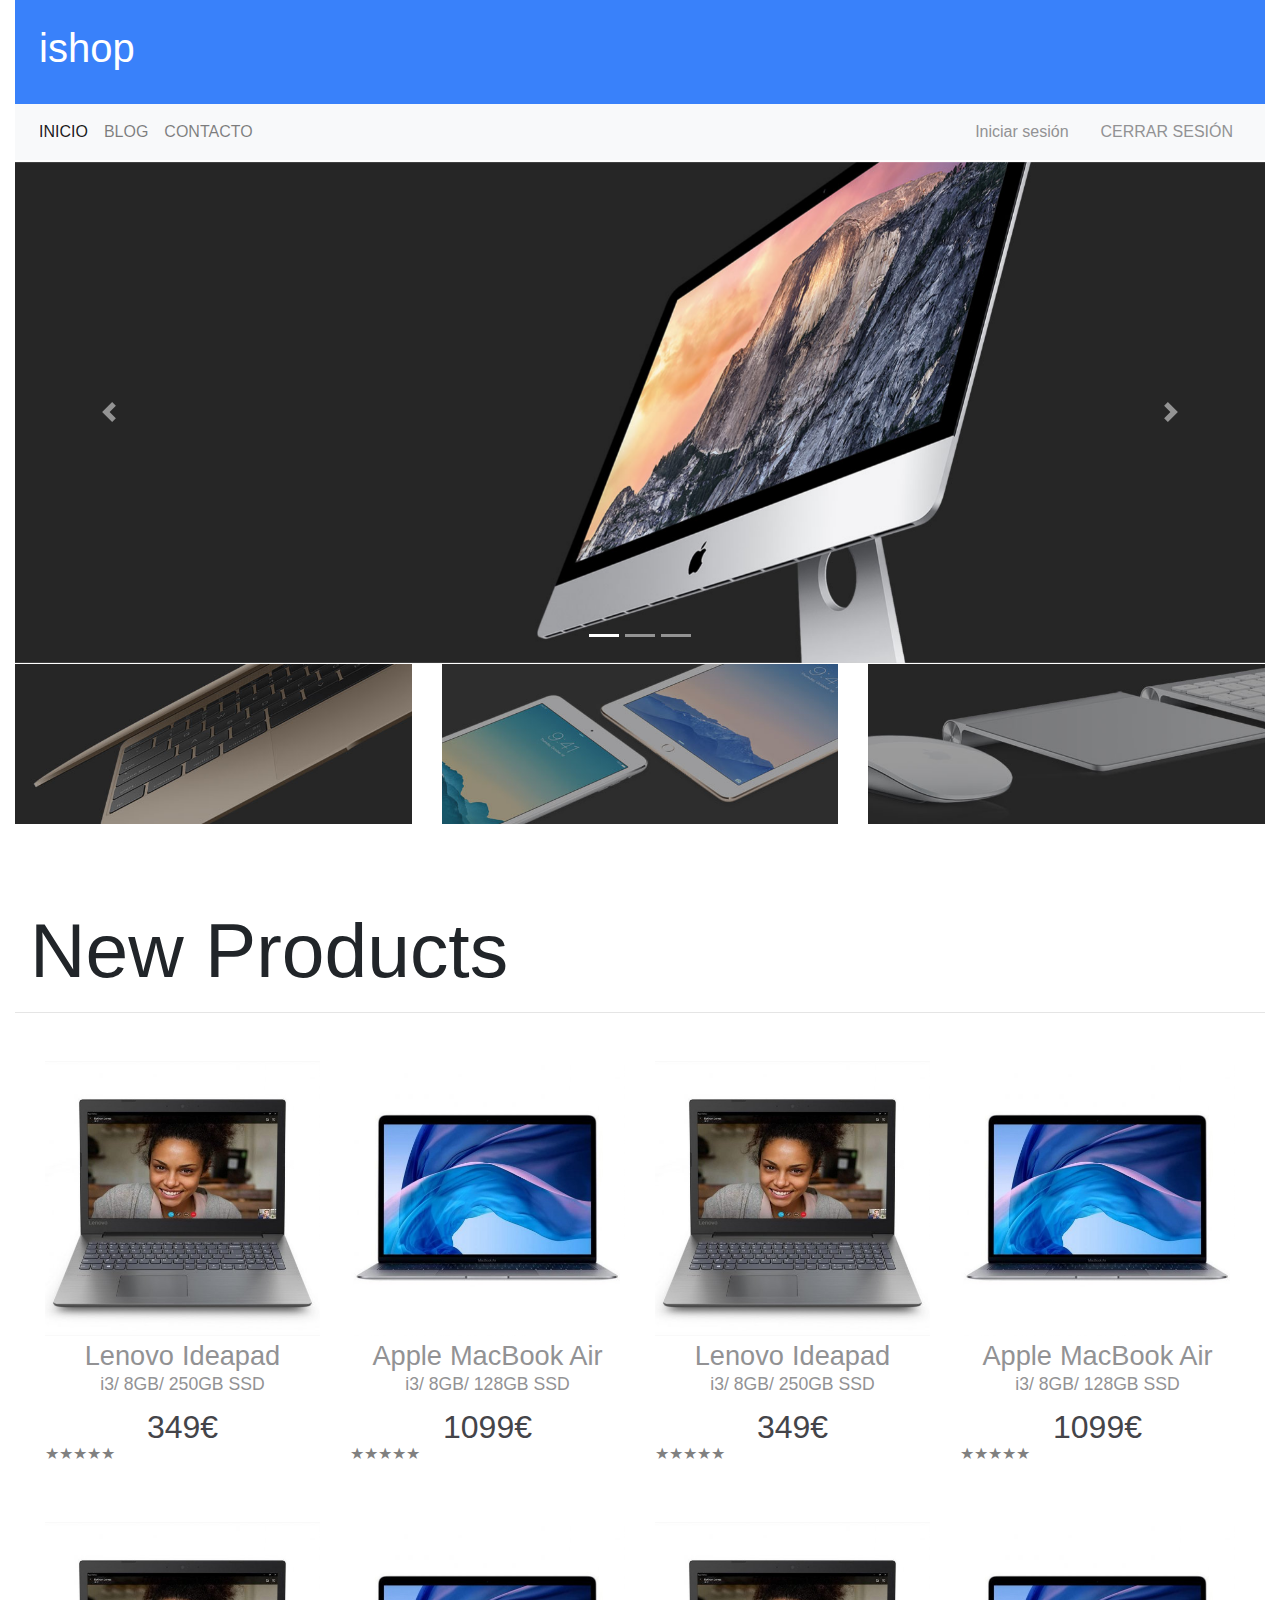
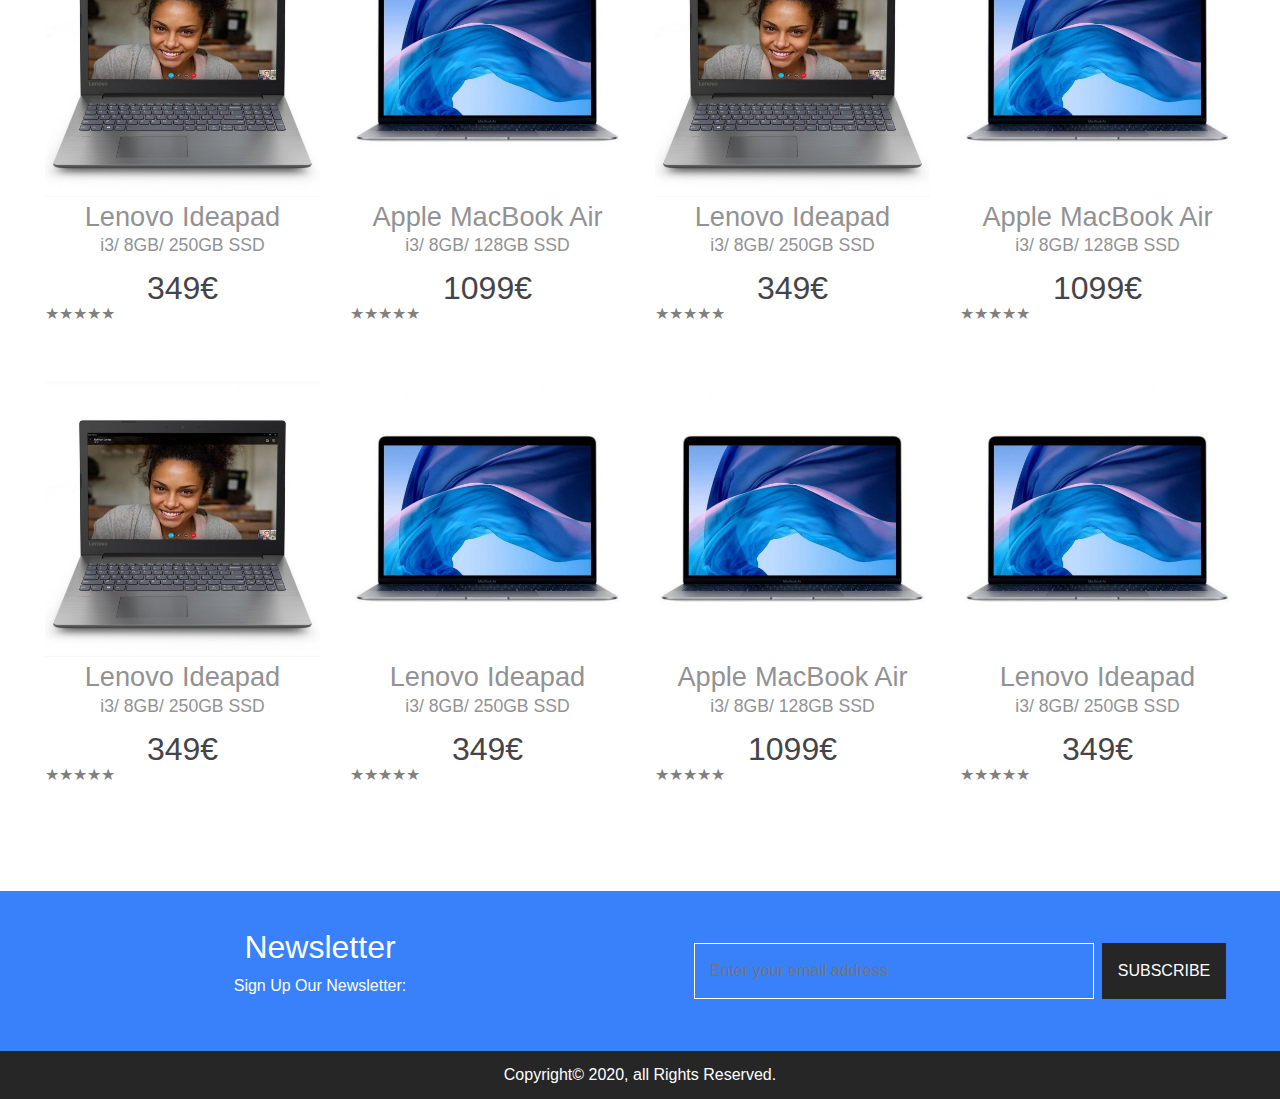
==== commit 621dd5bd: "Se cambia y arregla la barra de navegación" ====
--- a/index.html
+++ b/index.html
@@ -15,48 +15,36 @@
       <!-- Cabecera -->
       <header class="container-fluid">
 
-        <!-- Barra de navegación versión móvil-->
-        <nav class="navbar navbar-dark bg-dark d-md-none">
-          <button class="navbar-toggler" type="button" data-toggle="collapse" data-target="#navbarNavAltMarkup" aria-controls="navbarNavAltMarkup" aria-expanded="false" aria-label="Toggle navigation">
-            <span class="navbar-toggler-icon"></span>
-          </button>
-          <div class="collapse navbar-collapse" id="navbarNavAltMarkup">
-            <div class="navbar-nav">
-              <a class="nav-item nav-link nav-enlaces active" href="index.html">INICIO <span class="sr-only">(current)</span></a>
-              <a class="nav-item nav-link nav-enlaces" href="blog.html">BLOG</a>
-              <a class="nav-item nav-link nav-enlaces" href="contacto.html">CONTACTO</a>
-              <a class="nav-item nav-link nav-enlaces" href="#">LOCALSTORAGE</a>
-              <div id="usernav"></div>
-              <a class="nav-item nav-link nav-enlaces" id="close" href="#">CERRAR SESIÓN</a>
-            </div>
-          </div>
-      </nav>
-      <!-- Fin barra de navegación version móvil-->
-
-
       <div class="container-cabecera">
         <h1 class="txt-encabezado">ishop</h1>
       </div>
 
-      <!-- <nav class="navbar navbar-light bg-light d-sm-none d-md-block d-lg-block"></nav> -->
 
       <!-- Barra de navegación -->
-      <div class="container-fluid container-navEscritorio"> 
-        
-        <nav class="navbar-expand-md">  
-          <div class="collapse navbar-collapse" id="navbarNav">
-            <div class="navbar-nav container-nav-enlaces">
-              <a class="nav-item nav-link nav-enlaces active" href="index.html">INICIO <span class="sr-only">(current)</span></a>
-              <a class="nav-item nav-link nav-enlaces" href="blog.html">BLOG</a>
-              <a class="nav-item nav-link nav-enlaces" href="contacto.html">CONTACTO</a>
-              <a class="nav-item nav-link nav-enlaces" href="#">LOCALSTORAGE</a>
-              <div id="usernav"></div>
-              <a class="nav-item nav-link nav-enlaces" id="close" href="#">CERRAR SESIÓN</a>
+      <nav class="navbar navbar-expand-lg navbar-light bg-light">
+        <button class="navbar-toggler" type="button" data-toggle="collapse" data-target="#navbarTogglerDemo02" aria-controls="navbarTogglerDemo02" aria-expanded="false" aria-label="Toggle navigation">
+          <span class="navbar-toggler-icon"></span>
+        </button>
+      
+        <div class="collapse navbar-collapse" id="navbarTogglerDemo02">
+          <ul class="navbar-nav mr-auto mt-2 mt-lg-0">
+            <li class="nav-item active">
+              <a class="nav-link nav-enlaces" href="index.html">INICIO <span class="sr-only">(current)</span></a>
+            </li>
+            <li class="nav-item">
+              <a class="nav-link nav-enlaces" href="blog.html">BLOG</a>
+            </li>
+            <li class="nav-item">
+              <a class="nav-link nav-enlaces" href="contacto.html">CONTACTO</a>
+            </li>
+          </ul>
+          <form class="form-inline my-2 my-lg-0">
+            <div id="usernav"></div>
+              <a class="nav-item nav-link nav-enlaces nav-enlaces" id="close" href="#">CERRAR SESIÓN</a>
             </div>
-          </div>
-        </nav>
-           
-      </div>
+          </form>
+        </div>
+      </nav>
       <!-- Fin barra de navegación -->
 
 
--- a/css/style.css
+++ b/css/style.css
@@ -40,23 +40,24 @@
 /* Barra navegación versión NO móvil */
 .nav-fixed{position:fixed;}
 
-.container-navEscritorio {
-    display: flex;
-    align-items: center;
+/* .container-navEscritorio {
     background-color: rgb(57,129,250);
+   display: flex;
+    align-items: center;
     height: 5rem;
-    margin-top: 0.05rem; 
-}
-
-.container-nav-enlaces {
+    margin-top: 0.05rem;  
+} */
+
+/* .container-nav-enlaces {
     display: flex;
     justify-content: space-between;
     height: 100%;
-    width: 20rem; 
-}
+    width: 20rem;  
+} */
 
 .nav-enlaces {
-    color: rgb(255, 255, 255);
+    color: rgb(146,146,148);
+
 }
 
 .nav-enlaces:hover {
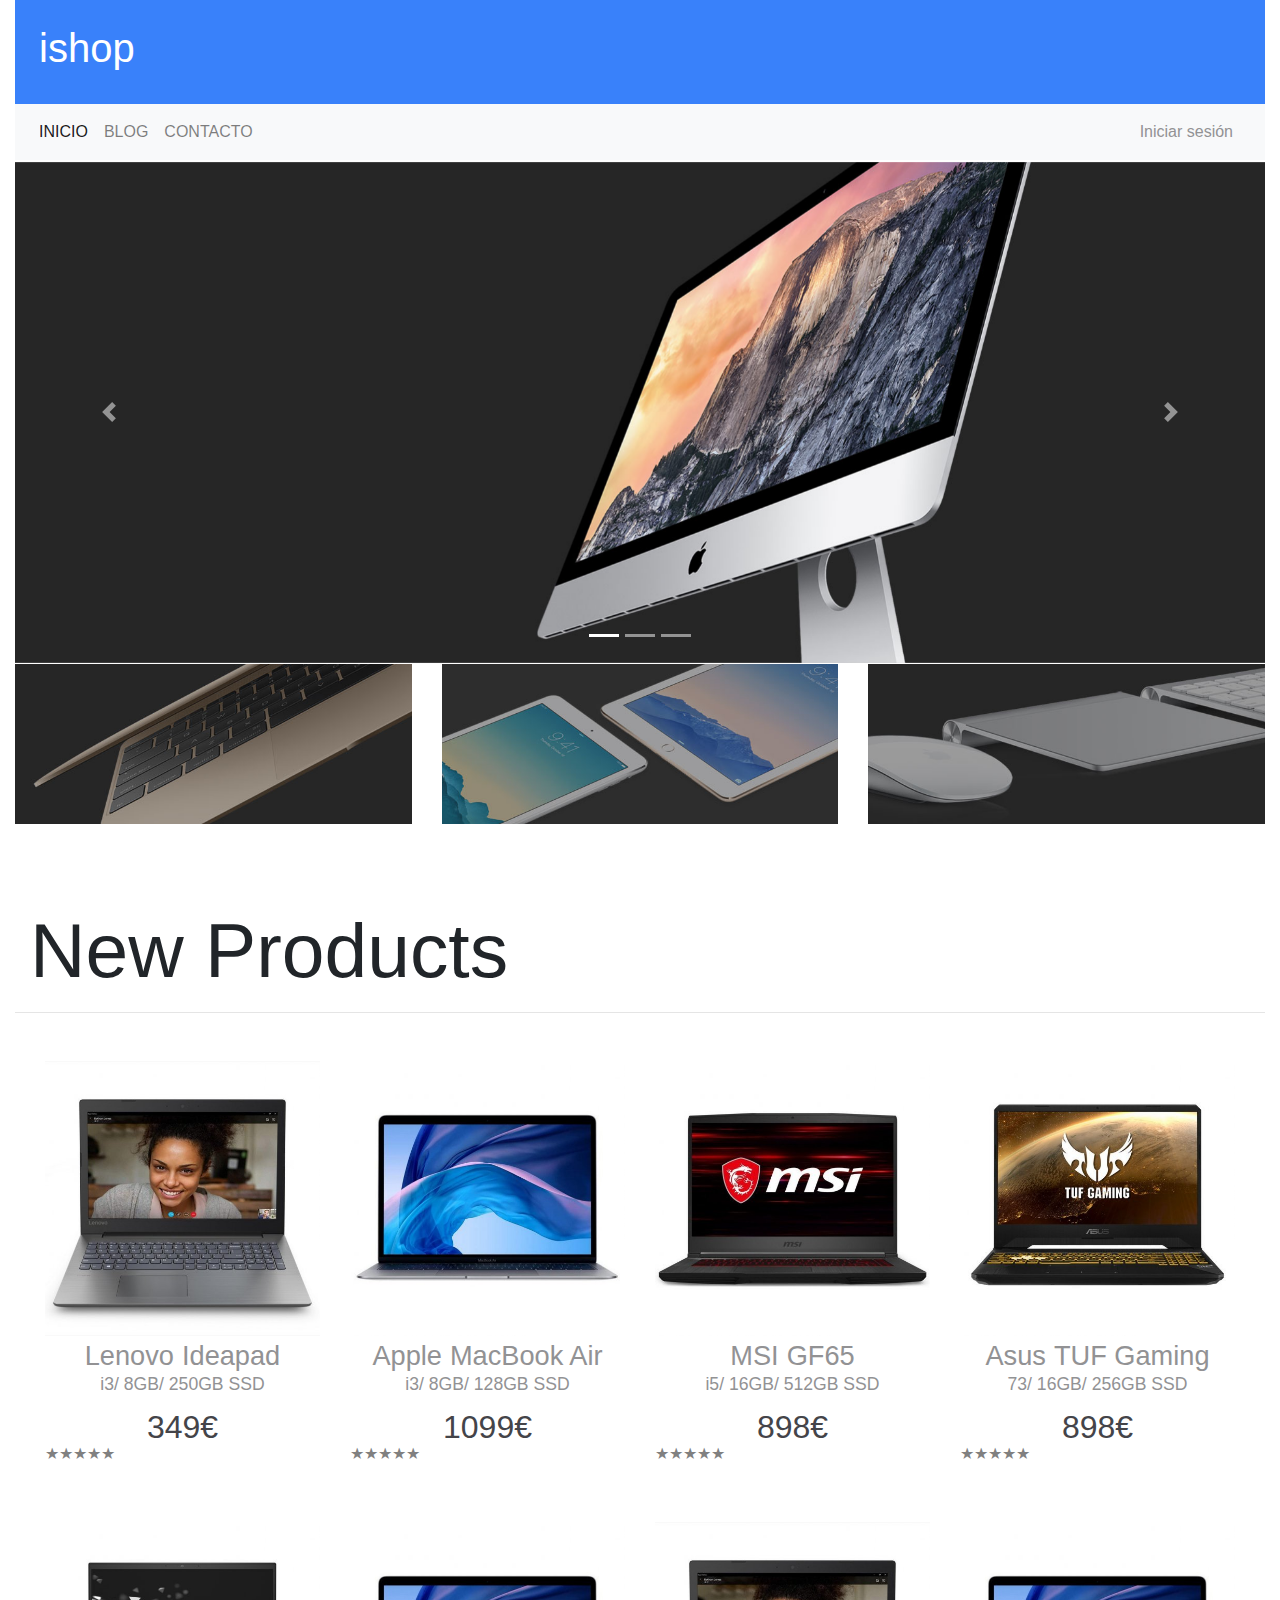
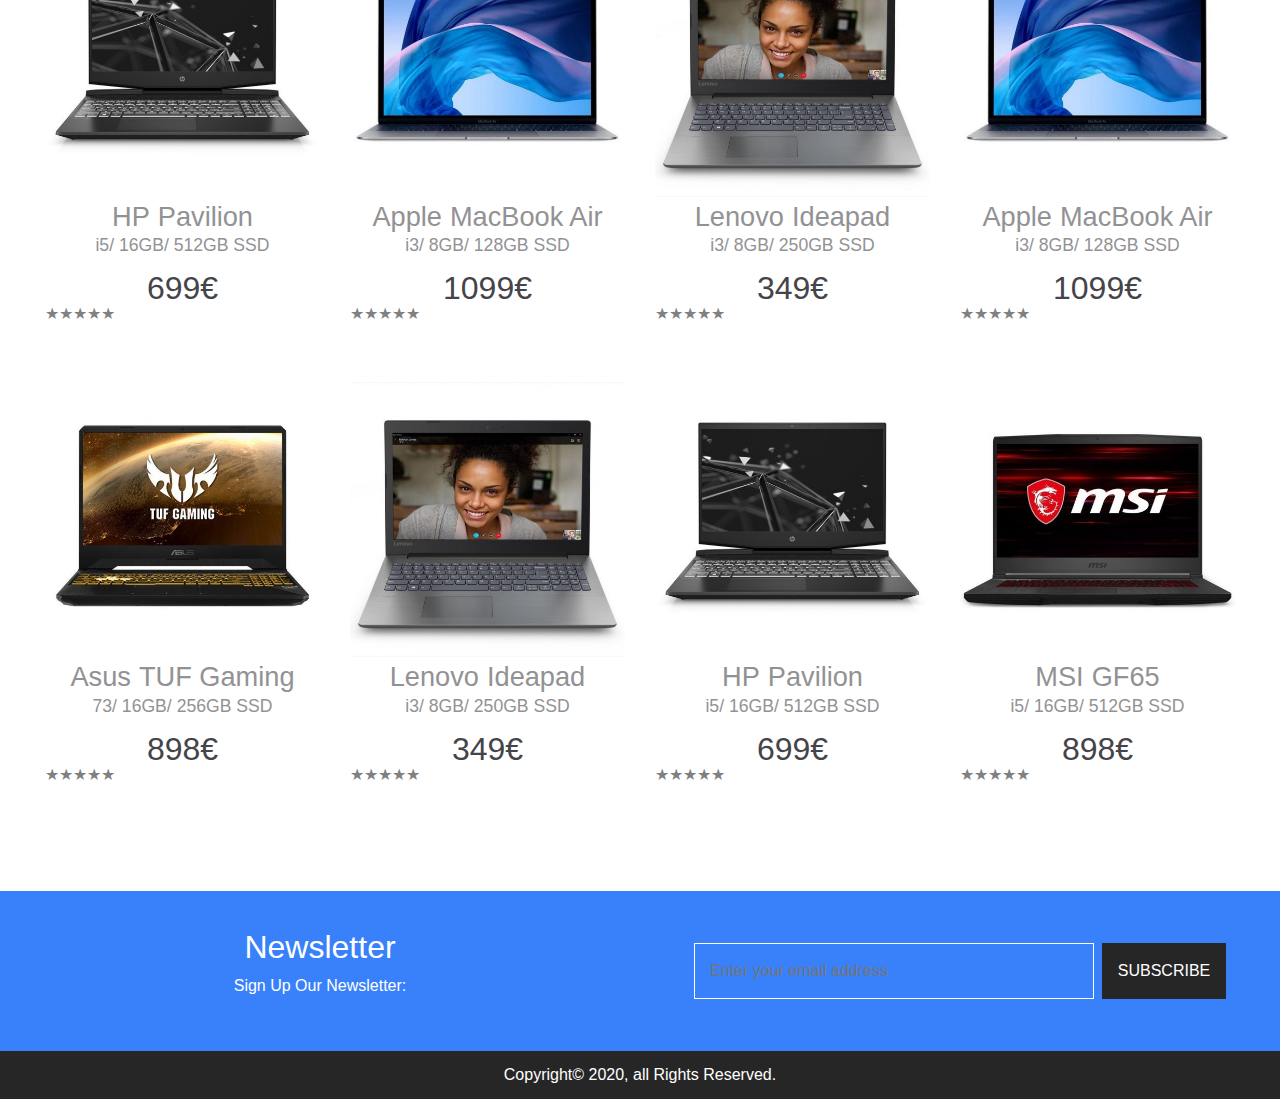
==== commit 76945727: "README" ====
--- a/index.html
+++ b/index.html
@@ -39,7 +39,7 @@
             </li>
           </ul>
           <form class="form-inline my-2 my-lg-0">
-            <div id="usernav"></div>
+            <div id="usernav">
               <a class="nav-item nav-link nav-enlaces nav-enlaces" id="close" href="#">CERRAR SESIÓN</a>
             </div>
           </form>
--- a/css/style.css
+++ b/css/style.css
@@ -385,7 +385,7 @@
 .formulario {
     height: 25rem;
     padding-top: 12rem;
-    padding-bottom: 25rem;
+    padding-bottom: 35rem;
 }
 .form {
     width: 100%;
@@ -405,4 +405,31 @@
 }
 
 
-
+/*********************************************/
+/*********************************************/
+            /* PÁGINA CONTACTO */
+/*********************************************/
+/*********************************************/
+/* .formulario-contacto {
+    margin-bottom: 30rem;
+} */
+
+.img-contacto {
+    width: 100%;
+    display: flex;
+    justify-content: center;
+}
+.img-contacto {
+    width: 20rem;
+}
+
+.input-contacto {
+    margin-top: 2rem;
+    height: 4rem;
+}
+
+.btn-contacto {
+    width: 12rem;
+    background-color: rgb(255, 255, 255);
+    color: rgb(57,129,250);
+}